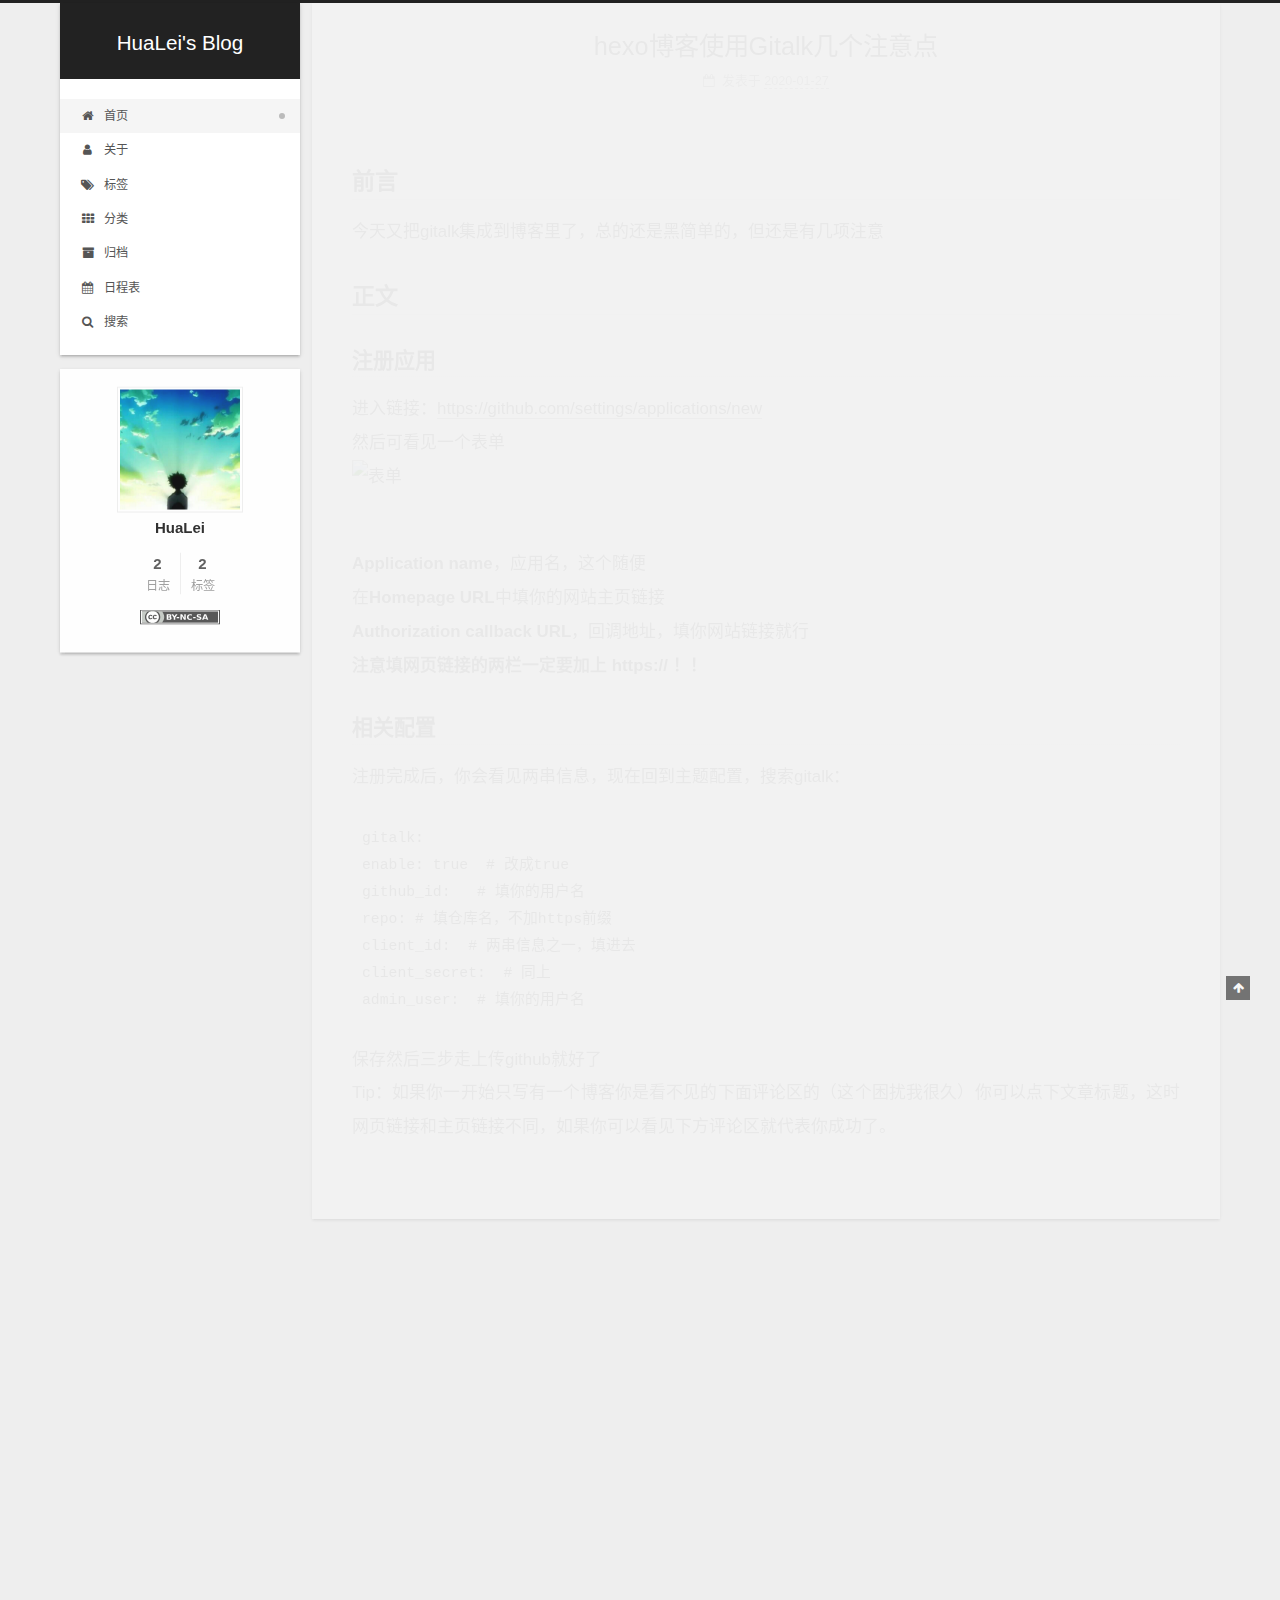
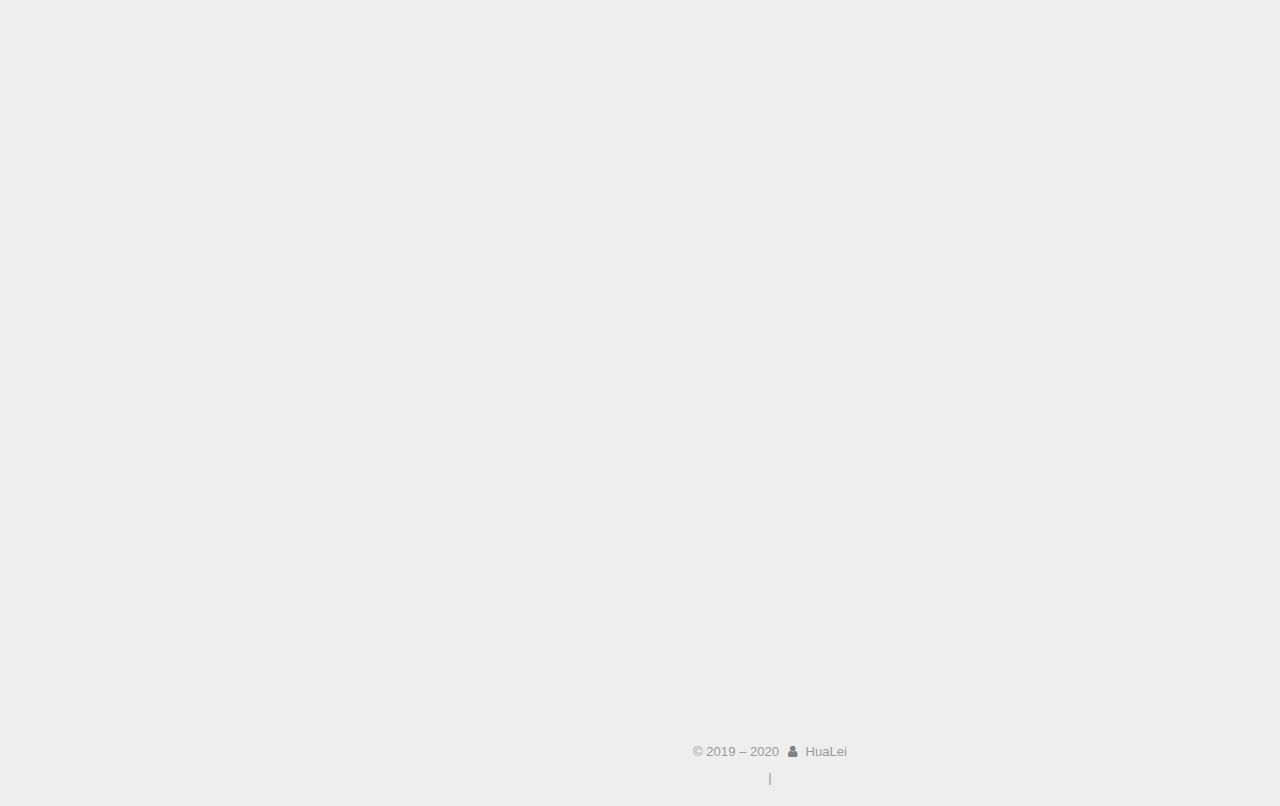
==== index.html @ ddd076cc "Site updated: 2020-01-27 09:53:36" ====
<!DOCTYPE html>
<html lang="zh-CN">
<head>
  <meta charset="UTF-8">
<meta name="viewport" content="width=device-width, initial-scale=1, maximum-scale=2">
<meta name="theme-color" content="#222">
<meta name="generator" content="Hexo 4.2.0">
  <link rel="apple-touch-icon" sizes="180x180" href="/images/apple-touch-icon-next.png">
  <link rel="icon" type="image/png" sizes="32x32" href="/images/head32.jpg">
  <link rel="icon" type="image/png" sizes="16x16" href="/images/head16.jpg">
  <link rel="mask-icon" href="/images/logo.svg" color="#222">

<link rel="stylesheet" href="/css/main.css">


<link rel="stylesheet" href="/lib/font-awesome/css/font-awesome.min.css">


<script id="hexo-configurations">
  var NexT = window.NexT || {};
  var CONFIG = {
    hostname: new URL('http://yoursite.com').hostname,
    root: '/',
    scheme: 'Gemini',
    version: '7.7.0',
    exturl: false,
    sidebar: {"position":"left","display":"post","padding":18,"offset":12,"onmobile":false},
    copycode: {"enable":true,"show_result":true,"style":null},
    back2top: {"enable":true,"sidebar":false,"scrollpercent":false},
    bookmark: {"enable":false,"color":"#222","save":"auto"},
    fancybox: false,
    mediumzoom: false,
    lazyload: false,
    pangu: false,
    comments: {"style":"tabs","active":null,"storage":true,"lazyload":false,"nav":null},
    algolia: {
      appID: '',
      apiKey: '',
      indexName: '',
      hits: {"per_page":10},
      labels: {"input_placeholder":"Search for Posts","hits_empty":"We didn't find any results for the search: ${query}","hits_stats":"${hits} results found in ${time} ms"}
    },
    localsearch: {"enable":true,"trigger":"auto","top_n_per_article":1,"unescape":false,"preload":false},
    path: '',
    motion: {"enable":true,"async":false,"transition":{"post_block":"fadeIn","post_header":"slideDownIn","post_body":"slideDownIn","coll_header":"slideLeftIn","sidebar":"slideUpIn"}}
  };
</script>

  <meta property="og:type" content="website">
<meta property="og:title" content="HuaLei&#39;s Blog">
<meta property="og:url" content="http://yoursite.com/index.html">
<meta property="og:site_name" content="HuaLei&#39;s Blog">
<meta property="og:locale" content="zh_CN">
<meta property="article:author" content="HuaLei">
<meta name="twitter:card" content="summary">

<link rel="canonical" href="http://yoursite.com/">


<script id="page-configurations">
  // https://hexo.io/docs/variables.html
  CONFIG.page = {
    sidebar: "",
    isHome: true,
    isPost: false
  };
</script>

  <title>HuaLei's Blog</title>
  






  <noscript>
  <style>
  .use-motion .brand,
  .use-motion .menu-item,
  .sidebar-inner,
  .use-motion .post-block,
  .use-motion .pagination,
  .use-motion .comments,
  .use-motion .post-header,
  .use-motion .post-body,
  .use-motion .collection-header { opacity: initial; }

  .use-motion .site-title,
  .use-motion .site-subtitle {
    opacity: initial;
    top: initial;
  }

  .use-motion .logo-line-before i { left: initial; }
  .use-motion .logo-line-after i { right: initial; }
  </style>
</noscript>

</head>

<body itemscope itemtype="http://schema.org/WebPage">
  <div class="container use-motion">
    <div class="headband"></div>

    <header class="header" itemscope itemtype="http://schema.org/WPHeader">
      <div class="header-inner"><div class="site-brand-container">
  <div class="site-meta">

    <div>
      <a href="/" class="brand" rel="start">
        <span class="logo-line-before"><i></i></span>
        <span class="site-title">HuaLei's Blog</span>
        <span class="logo-line-after"><i></i></span>
      </a>
    </div>
  </div>

  <div class="site-nav-toggle">
    <div class="toggle" aria-label="切换导航栏">
      <span class="toggle-line toggle-line-first"></span>
      <span class="toggle-line toggle-line-middle"></span>
      <span class="toggle-line toggle-line-last"></span>
    </div>
  </div>
</div>


<nav class="site-nav">
  
  <ul id="menu" class="menu">
        <li class="menu-item menu-item-home">

    <a href="/" rel="section"><i class="fa fa-fw fa-home"></i>首页</a>

  </li>
        <li class="menu-item menu-item-about">

    <a href="/about/" rel="section"><i class="fa fa-fw fa-user"></i>关于</a>

  </li>
        <li class="menu-item menu-item-tags">

    <a href="/tags/" rel="section"><i class="fa fa-fw fa-tags"></i>标签</a>

  </li>
        <li class="menu-item menu-item-categories">

    <a href="/categories/" rel="section"><i class="fa fa-fw fa-th"></i>分类</a>

  </li>
        <li class="menu-item menu-item-archives">

    <a href="/archives/" rel="section"><i class="fa fa-fw fa-archive"></i>归档</a>

  </li>
        <li class="menu-item menu-item-schedule">

    <a href="/schedule/" rel="section"><i class="fa fa-fw fa-calendar"></i>日程表</a>

  </li>
      <li class="menu-item menu-item-search">
        <a role="button" class="popup-trigger"><i class="fa fa-search fa-fw"></i>搜索
        </a>
      </li>
  </ul>

</nav>
  <div class="site-search">
    <div class="popup search-popup">
    <div class="search-header">
  <span class="search-icon">
    <i class="fa fa-search"></i>
  </span>
  <div class="search-input-container">
    <input autocomplete="off" autocorrect="off" autocapitalize="none"
           placeholder="搜索..." spellcheck="false"
           type="text" id="search-input">
  </div>
  <span class="popup-btn-close">
    <i class="fa fa-times-circle"></i>
  </span>
</div>
<div id="search-result"></div>

</div>
<div class="search-pop-overlay"></div>

  </div>
</div>
    </header>

    
  <div class="back-to-top">
    <i class="fa fa-arrow-up"></i>
    <span>0%</span>
  </div>
  <div class="reading-progress-bar"></div>


    <main class="main">
      <div class="main-inner">
        <div class="content-wrap">
          

          <div class="content">
            

  <div class="posts-expand">
        
  
  
  <article itemscope itemtype="http://schema.org/Article" class="post-block home" lang="zh-CN">
    <link itemprop="mainEntityOfPage" href="http://yoursite.com/2020/01/27/hexo%E5%8D%9A%E5%AE%A2%E4%BD%BF%E7%94%A8Gitalk%E5%87%A0%E4%B8%AA%E6%B3%A8%E6%84%8F%E7%82%B9/">

    <span hidden itemprop="author" itemscope itemtype="http://schema.org/Person">
      <meta itemprop="image" content="/images/head.jpg">
      <meta itemprop="name" content="HuaLei">
      <meta itemprop="description" content="">
    </span>

    <span hidden itemprop="publisher" itemscope itemtype="http://schema.org/Organization">
      <meta itemprop="name" content="HuaLei's Blog">
    </span>
      <header class="post-header">
        <h1 class="post-title" itemprop="name headline">
          
            <a href="/2020/01/27/hexo%E5%8D%9A%E5%AE%A2%E4%BD%BF%E7%94%A8Gitalk%E5%87%A0%E4%B8%AA%E6%B3%A8%E6%84%8F%E7%82%B9/" class="post-title-link" itemprop="url">hexo博客使用Gitalk几个注意点</a>
        </h1>

        <div class="post-meta">
            <span class="post-meta-item">
              <span class="post-meta-item-icon">
                <i class="fa fa-calendar-o"></i>
              </span>
              <span class="post-meta-item-text">发表于</span>
              

              <time title="创建时间：2020-01-27 09:09:27 / 修改时间：09:52:38" itemprop="dateCreated datePublished" datetime="2020-01-27T09:09:27+08:00">2020-01-27</time>
            </span>

          

        </div>
      </header>

    
    
    
    <div class="post-body" itemprop="articleBody">

      
          <h2 id="前言"><a href="#前言" class="headerlink" title="前言"></a>前言</h2><p>今天又把gitalk集成到博客里了，总的还是黑简单的，但还是有几项注意</p>
<h2 id="正文"><a href="#正文" class="headerlink" title="正文"></a>正文</h2><h3 id="注册应用"><a href="#注册应用" class="headerlink" title="注册应用"></a>注册应用</h3><p>进入链接：<a href="https://github.com/settings/applications/new" target="_blank" rel="noopener">https://github.com/settings/applications/new</a><br>然后可看见一个表单<br><img src="/images/gitalk-start" alt="表单"><br><strong>Application name</strong>，应用名，这个随便<br>在<strong>Homepage URL</strong>中填你的网站主页链接<br><strong>Authorization callback URL</strong>，回调地址，填你网站链接就行<br><strong>注意填网页链接的两栏一定要加上 https:// ！！</strong></p>
<h3 id="相关配置"><a href="#相关配置" class="headerlink" title="相关配置"></a>相关配置</h3><p>注册完成后，你会看见两串信息，现在回到主题配置，搜索gitalk：  </p>
<pre><code>gitalk:
enable: true  # 改成true 
github_id:   # 填你的用户名
repo: # 填仓库名，不加https前缀
client_id:  # 两串信息之一，填进去
client_secret:  # 同上
admin_user:  # 填你的用户名</code></pre><p>保存然后三步走上传github就好了<br>Tip：如果你一开始只写有一个博客你是看不见的下面评论区的（这个困扰我很久）你可以点下文章标题，这时网页链接和主页链接不同，如果你可以看见下方评论区就代表你成功了。</p>

      
    </div>

    
    
    
      <footer class="post-footer">
        <div class="post-eof"></div>
      </footer>
  </article>
  
  
  

        
  
  
  <article itemscope itemtype="http://schema.org/Article" class="post-block home" lang="zh-CN">
    <link itemprop="mainEntityOfPage" href="http://yoursite.com/2020/01/26/%E7%94%A8hexo-Next%E6%A8%A1%E6%9D%BF-GithubPage%E5%BF%AB%E9%80%9F%E5%BB%BA%E7%AB%8B%E4%B8%AA%E4%BA%BA%E5%8D%9A%E5%AE%A2/">

    <span hidden itemprop="author" itemscope itemtype="http://schema.org/Person">
      <meta itemprop="image" content="/images/head.jpg">
      <meta itemprop="name" content="HuaLei">
      <meta itemprop="description" content="">
    </span>

    <span hidden itemprop="publisher" itemscope itemtype="http://schema.org/Organization">
      <meta itemprop="name" content="HuaLei's Blog">
    </span>
      <header class="post-header">
        <h1 class="post-title" itemprop="name headline">
          
            <a href="/2020/01/26/%E7%94%A8hexo-Next%E6%A8%A1%E6%9D%BF-GithubPage%E5%BF%AB%E9%80%9F%E5%BB%BA%E7%AB%8B%E4%B8%AA%E4%BA%BA%E5%8D%9A%E5%AE%A2/" class="post-title-link" itemprop="url">用hexo+Next模板+GithubPage快速建立个人博客</a>
        </h1>

        <div class="post-meta">
            <span class="post-meta-item">
              <span class="post-meta-item-icon">
                <i class="fa fa-calendar-o"></i>
              </span>
              <span class="post-meta-item-text">发表于</span>
              

              <time title="创建时间：2020-01-26 14:57:46 / 修改时间：16:55:18" itemprop="dateCreated datePublished" datetime="2020-01-26T14:57:46+08:00">2020-01-26</time>
            </span>

          

        </div>
      </header>

    
    
    
    <div class="post-body" itemprop="articleBody">

      
          <h2 id="前言"><a href="#前言" class="headerlink" title="前言"></a>前言</h2><p>本文章主要介绍hexo博客的搭建，Next模板添加与相关设置<br>今天又重新捣鼓了一遍hexo博客，升级后发现还是有很多不同，这之间也踩了挺多坑，这边就一并说一下<br>本文所有命令可以在<strong>Windows Terminal</strong>中操作，这是微软新的命令行终端，比cmd强大，美观不少，官方商店就可以下载。<br>所有相关配置在<strong>VS Code</strong>上更改</p>
<h2 id="正文"><a href="#正文" class="headerlink" title="正文"></a>正文</h2><h3 id="hexo博客初搭建"><a href="#hexo博客初搭建" class="headerlink" title="hexo博客初搭建"></a>hexo博客初搭建</h3><h4 id="NodeJs安装"><a href="#NodeJs安装" class="headerlink" title="NodeJs安装"></a>NodeJs安装</h4><p>hexo中许多拓展都要用npm，后文要用<br>下载完之后添加到环境变量</p>
<h4 id="正式安装"><a href="#正式安装" class="headerlink" title="正式安装"></a>正式安装</h4><p>首先，创建一个文件夹，本文中为<strong>Blog</strong>，然后cd进去<br>执行下面命令安装hexo<br><code>npm install hexo-cli -g</code><br>安装完毕后执行命令<br><code>hexo init Blog</code><br><code>npm install</code><br>这时你会在文件夹中看到新增许多文件，这样就安装完成了，然后执行<br><code>hexo s</code><br>这时在命令行中会给出一段链接，进入网址即可查看网站效果，现在你已完成大部分准备工作了<br>下面安装Next<br><code>clone https://github.com/theme-next/hexo-theme-next.git</code></p>
<h3 id="主题切换至Next"><a href="#主题切换至Next" class="headerlink" title="主题切换至Next"></a>主题切换至Next</h3><p>用VS Code打开Blog文件，在<strong>根目录</strong>下打开_config.yml文件，在底端可找到<em>theme</em>键，配置如下<br><code>theme: next</code><br>然后进入<br>~/Blog/theme/next/_config.yml<br>Next有4个分支主题，VS Code中按<em>Ctrl+F</em>搜索scheme，可发现有4个主题，这里可选择自己喜欢的<br>这里可一一预览进行选择</p>
<h3 id="主题配置"><a href="#主题配置" class="headerlink" title="主题配置"></a>主题配置</h3><ul>
<li>网页总设置<br>进入网站配置，在开头分别填网站标题，作者，语言(zh-CN)</li>
<li>头像<br>将头像图片放在<br>~/Blog/theme/next/source/images（此为<strong>图片路径</strong>）<br>然后在主题配置中更改avatar，并将图片路径填上  </li>
<li>网站标签页图片<br>在主题配置中找到favicon配置前两个就行（samll和medium）<br>这些是比较基础的配置，后续我会单独写一篇文章说说几个常用配置  </li>
</ul>
<h3 id="网站关联Github"><a href="#网站关联Github" class="headerlink" title="网站关联Github"></a>网站关联Github</h3><p>网站关联github后可不用服务器，仅需域名即可（需花钱注册）<br>首先在github上建个库，名字一定要遵循<br><strong>你的Github用户名 + .github.io</strong><br>进入库设置，里面找到custom domain改为你的域名<br>域名解析到你的你的库名（上面）<br>然后回到网站配置，末尾改为：  </p>
<figure class="highlight plain"><table><tr><td class="gutter"><pre><span class="line">1</span><br><span class="line">2</span><br><span class="line">3</span><br><span class="line">4</span><br></pre></td><td class="code"><pre><span class="line">deploy:</span><br><span class="line">  type: &#39;git&#39;</span><br><span class="line">  repository: git@github.com:username&#x2F;username.github.io.git &#x2F;&#x2F;username是github用户名</span><br><span class="line">  branch: master</span><br></pre></td></tr></table></figure>
<p>进入~/Blog/source,创建<em>CNAME</em>文件，无后缀，里面填域名<br>回到Blog文件夹下，分别执行：</p>
<figure class="highlight plain"><table><tr><td class="gutter"><pre><span class="line">1</span><br><span class="line">2</span><br><span class="line">3</span><br></pre></td><td class="code"><pre><span class="line">hexo clean &#x2F;&#x2F;清理缓存</span><br><span class="line">hexo g &#x2F;&#x2F;生成静态页面</span><br><span class="line">hexo d &#x2F;&#x2F;网站push到github上</span><br></pre></td></tr></table></figure>
<p>然后就大功告成了</p>
<h2 id="最后"><a href="#最后" class="headerlink" title="最后"></a>最后</h2><p>这是我第一次用md写博客，排版可能有问题<br>文中还有一些没说到，下个文章我会说完<br>文中不足或错误之处，多请各大佬指正</p>

      
    </div>

    
    
    
      <footer class="post-footer">
        <div class="post-eof"></div>
      </footer>
  </article>
  
  
  

  </div>

  



          </div>
          

<script>
  window.addEventListener('tabs:register', () => {
    let activeClass = CONFIG.comments.activeClass;
    if (CONFIG.comments.storage) {
      activeClass = localStorage.getItem('comments_active') || activeClass;
    }
    if (activeClass) {
      let activeTab = document.querySelector(`a[href="#comment-${activeClass}"]`);
      if (activeTab) {
        activeTab.click();
      }
    }
  });
  if (CONFIG.comments.storage) {
    window.addEventListener('tabs:click', event => {
      if (!event.target.matches('.tabs-comment .tab-content .tab-pane')) return;
      let commentClass = event.target.classList[1];
      localStorage.setItem('comments_active', commentClass);
    });
  }
</script>

        </div>
          
  
  <div class="toggle sidebar-toggle">
    <span class="toggle-line toggle-line-first"></span>
    <span class="toggle-line toggle-line-middle"></span>
    <span class="toggle-line toggle-line-last"></span>
  </div>

  <aside class="sidebar">
    <div class="sidebar-inner">

      <ul class="sidebar-nav motion-element">
        <li class="sidebar-nav-toc">
          文章目录
        </li>
        <li class="sidebar-nav-overview">
          站点概览
        </li>
      </ul>

      <!--noindex-->
      <div class="post-toc-wrap sidebar-panel">
      </div>
      <!--/noindex-->

      <div class="site-overview-wrap sidebar-panel">
        <div class="site-author motion-element" itemprop="author" itemscope itemtype="http://schema.org/Person">
    <img class="site-author-image" itemprop="image" alt="HuaLei"
      src="/images/head.jpg">
  <p class="site-author-name" itemprop="name">HuaLei</p>
  <div class="site-description" itemprop="description"></div>
</div>
<div class="site-state-wrap motion-element">
  <nav class="site-state">
      <div class="site-state-item site-state-posts">
          <a href="/archives/">
        
          <span class="site-state-item-count">2</span>
          <span class="site-state-item-name">日志</span>
        </a>
      </div>
      <div class="site-state-item site-state-tags">
        <span class="site-state-item-count">2</span>
        <span class="site-state-item-name">标签</span>
      </div>
  </nav>
</div>
  <div class="cc-license motion-element" itemprop="license">
    <a href="https://creativecommons.org/licenses/by-nc-sa/4.0/" class="cc-opacity" rel="noopener" target="_blank"><img src="/images/cc-by-nc-sa.svg" alt="Creative Commons"></a>
  </div>



      </div>

    </div>
  </aside>
  <div id="sidebar-dimmer"></div>


      </div>
    </main>

    <footer class="footer">
      <div class="footer-inner">
        

<div class="copyright">
  
  &copy; 2019 – 
  <span itemprop="copyrightYear">2020</span>
  <span class="with-love">
    <i class="fa fa-user"></i>
  </span>
  <span class="author" itemprop="copyrightHolder">HuaLei</span>
</div>

        
<div class="busuanzi-count">
  <script async src="https://busuanzi.ibruce.info/busuanzi/2.3/busuanzi.pure.mini.js"></script>
    <span class="post-meta-item" id="busuanzi_container_site_uv" style="display: none;">
      <span class="post-meta-item-icon">
        <i class="fa fa-user"></i>
      </span>
      <span class="site-uv" title="总访客量">
        <span id="busuanzi_value_site_uv"></span>
      </span>
    </span>
    <span class="post-meta-divider">|</span>
    <span class="post-meta-item" id="busuanzi_container_site_pv" style="display: none;">
      <span class="post-meta-item-icon">
        <i class="fa fa-eye"></i>
      </span>
      <span class="site-pv" title="总访问量">
        <span id="busuanzi_value_site_pv"></span>
      </span>
    </span>
</div>








      </div>
    </footer>
  </div>

  
  <script src="/lib/anime.min.js"></script>
  <script src="/lib/velocity/velocity.min.js"></script>
  <script src="/lib/velocity/velocity.ui.min.js"></script>

<script src="/js/utils.js"></script>

<script src="/js/motion.js"></script>


<script src="/js/schemes/pisces.js"></script>


<script src="/js/next-boot.js"></script>




  




  
<script src="/js/local-search.js"></script>













  

  


</body>
</html>
---- css/main.css ----
html {
  line-height: 1.15; /* 1 */
  -webkit-text-size-adjust: 100%; /* 2 */
}
body {
  margin: 0;
}
main {
  display: block;
}
h1 {
  font-size: 2em;
  margin: 0.67em 0;
}
hr {
  box-sizing: content-box; /* 1 */
  height: 0; /* 1 */
  overflow: visible; /* 2 */
}
pre {
  font-family: monospace, monospace; /* 1 */
  font-size: 1em; /* 2 */
}
a {
  background: transparent;
}
abbr[title] {
  border-bottom: none; /* 1 */
  text-decoration: underline; /* 2 */
  text-decoration: underline dotted; /* 2 */
}
b,
strong {
  font-weight: bolder;
}
code,
kbd,
samp {
  font-family: monospace, monospace; /* 1 */
  font-size: 1em; /* 2 */
}
small {
  font-size: 80%;
}
sub,
sup {
  font-size: 75%;
  line-height: 0;
  position: relative;
  vertical-align: baseline;
}
sub {
  bottom: -0.25em;
}
sup {
  top: -0.5em;
}
img {
  border-style: none;
}
button,
input,
optgroup,
select,
textarea {
  font-family: inherit; /* 1 */
  font-size: 100%; /* 1 */
  line-height: 1.15; /* 1 */
  margin: 0; /* 2 */
}
button,
input {
/* 1 */
  overflow: visible;
}
button,
select {
/* 1 */
  text-transform: none;
}
button,
[type='button'],
[type='reset'],
[type='submit'] {
  -webkit-appearance: button;
}
button::-moz-focus-inner,
[type='button']::-moz-focus-inner,
[type='reset']::-moz-focus-inner,
[type='submit']::-moz-focus-inner {
  border-style: none;
  padding: 0;
}
button:-moz-focusring,
[type='button']:-moz-focusring,
[type='reset']:-moz-focusring,
[type='submit']:-moz-focusring {
  outline: 1px dotted ButtonText;
}
fieldset {
  padding: 0.35em 0.75em 0.625em;
}
legend {
  box-sizing: border-box; /* 1 */
  color: inherit; /* 2 */
  display: table; /* 1 */
  max-width: 100%; /* 1 */
  padding: 0; /* 3 */
  white-space: normal; /* 1 */
}
progress {
  vertical-align: baseline;
}
textarea {
  overflow: auto;
}
[type='checkbox'],
[type='radio'] {
  box-sizing: border-box; /* 1 */
  padding: 0; /* 2 */
}
[type='number']::-webkit-inner-spin-button,
[type='number']::-webkit-outer-spin-button {
  height: auto;
}
[type='search'] {
  outline-offset: -2px; /* 2 */
  -webkit-appearance: textfield; /* 1 */
}
[type='search']::-webkit-search-decoration {
  -webkit-appearance: none;
}
::-webkit-file-upload-button {
  font: inherit; /* 2 */
  -webkit-appearance: button; /* 1 */
}
details {
  display: block;
}
summary {
  display: list-item;
}
template {
  display: none;
}
[hidden] {
  display: none;
}
::selection {
  background: #262a30;
  color: #fff;
}
html,
body {
  height: 100%;
}
body {
  background: #eee;
  color: #555;
  font-family: 'Lato', "PingFang SC", "Microsoft YaHei", sans-serif;
  font-size: 15px;
  line-height: 2;
}
@media (max-width: 991px) {
  body {
    padding-left: 0 !important;
    padding-right: 0 !important;
  }
}
h1,
h2,
h3,
h4,
h5,
h6 {
  font-family: 'Lato', "PingFang SC", "Microsoft YaHei", sans-serif;
  font-weight: bold;
  line-height: 1.5;
  margin: 20px 0 15px;
}
h1 {
  font-size: 1.5em;
}
h2 {
  font-size: 1.375em;
}
h3 {
  font-size: 1.25em;
}
h4 {
  font-size: 1.125em;
}
h5 {
  font-size: 1em;
}
h6 {
  font-size: 0.875em;
}
p {
  margin: 0 0 20px 0;
}
a,
span.exturl {
  border-bottom: 1px solid #999;
  color: #555;
  outline: 0;
  text-decoration: none;
  overflow-wrap: break-word;
  word-wrap: break-word;
  cursor: pointer;
}
a:hover,
span.exturl:hover {
  border-bottom-color: #222;
  color: #222;
}
iframe,
img,
video {
  display: block;
  margin-left: auto;
  margin-right: auto;
  max-width: 100%;
}
hr {
  background-color: #ddd;
  background-image: repeating-linear-gradient(-45deg, #fff, #fff 4px, transparent 4px, transparent 8px);
  border: 0;
  height: 3px;
  margin: 40px 0;
}
blockquote {
  border-left: 4px solid #ddd;
  color: #666;
  margin: 0;
  padding: 0 15px;
}
blockquote cite::before {
  content: '-';
  padding: 0 5px;
}
dt {
  font-weight: 700;
}
dd {
  margin: 0;
  padding: 0;
}
kbd {
  background-color: #f5f5f5;
  background-image: linear-gradient(#eee, #fff, #eee);
  border: 1px solid #ccc;
  border-radius: 0.2em;
  box-shadow: 0.1em 0.1em 0.2em rgba(0,0,0,0.1);
  font-family: inherit;
  padding: 0.1em 0.3em;
  white-space: nowrap;
}
.table-container {
  overflow: auto;
}
table {
  border-collapse: collapse;
  border-spacing: 0;
  font-size: 0.875em;
  margin: 0 0 20px 0;
  width: 100%;
}
tbody tr:nth-of-type(odd) {
  background: #f9f9f9;
}
tbody tr:hover {
  background: #f5f5f5;
}
caption,
th,
td {
  font-weight: normal;
  padding: 8px;
  text-align: left;
  vertical-align: middle;
}
th,
td {
  border: 1px solid #ddd;
  border-bottom: 3px solid #ddd;
}
th {
  font-weight: 700;
  padding-bottom: 10px;
}
td {
  border-bottom-width: 1px;
}
.btn {
  background: #fff;
  border: 2px solid #555;
  border-radius: 2px;
  color: #555;
  display: inline-block;
  font-size: 0.875em;
  line-height: 2;
  padding: 0 20px;
  text-decoration: none;
  transition-property: background-color;
  transition-delay: 0s;
  transition-duration: 0.2s;
  transition-timing-function: ease-in-out;
}
.btn:hover {
  background: #222;
  border-color: #222;
  color: #fff;
}
.btn + .btn {
  margin: 0 0 8px 8px;
}
.btn .fa-fw {
  text-align: left;
  width: 1.285714285714286em;
}
.toggle {
  line-height: 0;
}
.toggle .toggle-line {
  background: #fff;
  display: inline-block;
  height: 2px;
  left: 0;
  position: relative;
  top: 0;
  transition: all 0.4s;
  vertical-align: top;
  width: 100%;
}
.toggle .toggle-line:not(:first-child) {
  margin-top: 3px;
}
.toggle.toggle-arrow .toggle-line-first {
  left: 50%;
  top: 2px;
  transform: rotate(45deg);
  width: 50%;
}
.toggle.toggle-arrow .toggle-line-middle {
  left: 2px;
  width: 90%;
}
.toggle.toggle-arrow .toggle-line-last {
  left: 50%;
  top: -2px;
  transform: rotate(-45deg);
  width: 50%;
}
.toggle.toggle-close .toggle-line-first {
  transform: rotate(-45deg);
  top: 5px;
}
.toggle.toggle-close .toggle-line-middle {
  opacity: 0;
}
.toggle.toggle-close .toggle-line-last {
  transform: rotate(45deg);
  top: -5px;
}
.highlight-container {
  position: relative;
}
.highlight-container:hover .copy-btn,
.highlight-container .copy-btn:focus {
  opacity: 1;
}
.copy-btn {
  color: #333;
  cursor: pointer;
  display: inline-block;
  font-weight: 700;
  line-height: 1.6;
  opacity: 0;
  outline: 0;
  padding: 2px 6px;
  position: absolute;
  transition: opacity 0.3s ease-in-out;
  vertical-align: middle;
  white-space: nowrap;
  -moz-user-select: none;
  -ms-user-select: none;
  -webkit-user-select: none;
  user-select: none;
  background-color: #eee;
  background-image: linear-gradient(#fcfcfc, #eee);
  border: 1px solid #d5d5d5;
  border-radius: 3px;
  font-size: 0.8125em;
  right: 4px;
  top: 8px;
}
.highlight,
pre {
  background: #f7f7f7;
  color: #4d4d4c;
  line-height: 1.6;
  margin: 0 auto 20px;
}
pre,
code {
  font-family: consolas, Menlo, monospace, "PingFang SC", "Microsoft YaHei";
}
code {
  background: #eee;
  border-radius: 3px;
  color: #555;
  padding: 2px 4px;
  overflow-wrap: break-word;
  word-wrap: break-word;
}
.highlight *::selection {
  background: #d6d6d6;
}
.highlight pre {
  border: 0;
  margin: 0;
  padding: 10px 0;
}
.highlight table {
  border: 0;
  margin: 0;
  width: auto;
}
.highlight td {
  border: 0;
  padding: 0;
}
.highlight figcaption {
  background: #eee;
  color: #4d4d4c;
  font-size: 0.875em;
  line-height: 1.2;
  padding: 0.5em;
}
.highlight figcaption::before,
.highlight figcaption::after {
  content: ' ';
  display: table;
}
.highlight figcaption::after {
  clear: both;
}
.highlight figcaption a {
  color: #4d4d4c;
  float: right;
}
.highlight figcaption a:hover {
  border-bottom-color: #4d4d4c;
}
.highlight .gutter {
  -moz-user-select: none;
  -ms-user-select: none;
  -webkit-user-select: none;
  user-select: none;
}
.highlight .gutter pre {
  background: #eff2f3;
  color: #869194;
  padding-left: 10px;
  padding-right: 10px;
  text-align: right;
}
.highlight .code pre {
  background: #f7f7f7;
  padding-left: 10px;
  width: 100%;
}
.gist table {
  width: auto;
}
.gist table td {
  border: 0;
}
pre {
  overflow: auto;
  padding: 10px;
}
pre code {
  background: none;
  color: #4d4d4c;
  font-size: 0.875em;
  padding: 0;
  text-shadow: none;
}
pre .deletion {
  background: #fdd;
}
pre .addition {
  background: #dfd;
}
pre .meta {
  color: #eab700;
  -moz-user-select: none;
  -ms-user-select: none;
  -webkit-user-select: none;
  user-select: none;
}
pre .comment {
  color: #8e908c;
}
pre .variable,
pre .attribute,
pre .tag,
pre .name,
pre .regexp,
pre .ruby .constant,
pre .xml .tag .title,
pre .xml .pi,
pre .xml .doctype,
pre .html .doctype,
pre .css .id,
pre .css .class,
pre .css .pseudo {
  color: #c82829;
}
pre .number,
pre .preprocessor,
pre .built_in,
pre .builtin-name,
pre .literal,
pre .params,
pre .constant,
pre .command {
  color: #f5871f;
}
pre .ruby .class .title,
pre .css .rules .attribute,
pre .string,
pre .symbol,
pre .value,
pre .inheritance,
pre .header,
pre .ruby .symbol,
pre .xml .cdata,
pre .special,
pre .formula {
  color: #718c00;
}
pre .title,
pre .css .hexcolor {
  color: #3e999f;
}
pre .function,
pre .python .decorator,
pre .python .title,
pre .ruby .function .title,
pre .ruby .title .keyword,
pre .perl .sub,
pre .javascript .title,
pre .coffeescript .title {
  color: #4271ae;
}
pre .keyword,
pre .javascript .function {
  color: #8959a8;
}
.blockquote-center {
  border-left: none;
  margin: 40px 0;
  padding: 0;
  position: relative;
  text-align: center;
}
.blockquote-center::before,
.blockquote-center::after {
  background-repeat: no-repeat;
  background-size: 22px 22px;
  content: ' ';
  display: block;
  height: 24px;
  opacity: 0.2;
  position: absolute;
  width: 100%;
}
.blockquote-center::before {
  background-image: url("../images/quote-l.svg");
  background-position: 0 -6px;
  border-top: 1px solid #ccc;
  top: -20px;
}
.blockquote-center::after {
  background-image: url("../images/quote-r.svg");
  background-position: 100% 8px;
  border-bottom: 1px solid #ccc;
  bottom: -20px;
}
.blockquote-center p,
.blockquote-center div {
  text-align: center;
}
.post-body .group-picture img {
  margin: 0 auto;
  padding: 0 3px;
}
.group-picture-row {
  margin-bottom: 6px;
  overflow: hidden;
}
.group-picture-column {
  float: left;
  margin-bottom: 10px;
}
.post-body .label {
  display: inline;
  padding: 0 2px;
}
.post-body .label.default {
  background: #f0f0f0;
}
.post-body .label.primary {
  background: #efe6f7;
}
.post-body .label.info {
  background: #e5f2f8;
}
.post-body .label.success {
  background: #e7f4e9;
}
.post-body .label.warning {
  background: #fcf6e1;
}
.post-body .label.danger {
  background: #fae8eb;
}
.post-body .tabs {
  margin-bottom: 20px;
}
.post-body .tabs,
.tabs-comment {
  display: block;
  padding-top: 10px;
  position: relative;
}
.post-body .tabs ul.nav-tabs,
.tabs-comment ul.nav-tabs {
  display: flex;
  flex-wrap: wrap;
  margin: 0;
  margin-bottom: -1px;
  padding: 0;
}
@media (max-width: 413px) {
  .post-body .tabs ul.nav-tabs,
  .tabs-comment ul.nav-tabs {
    display: block;
    margin-bottom: 5px;
  }
}
.post-body .tabs ul.nav-tabs li.tab,
.tabs-comment ul.nav-tabs li.tab {
  background: #fff;
  border-bottom: 1px solid #ddd;
  border-left: 1px solid transparent;
  border-right: 1px solid transparent;
  border-top: 3px solid transparent;
  flex-grow: 1;
  list-style-type: none;
  border-radius: 0 0 0 0;
}
@media (max-width: 413px) {
  .post-body .tabs ul.nav-tabs li.tab,
  .tabs-comment ul.nav-tabs li.tab {
    border-bottom: 1px solid transparent;
    border-left: 3px solid transparent;
    border-right: 1px solid transparent;
    border-top: 1px solid transparent;
  }
}
@media (max-width: 413px) {
  .post-body .tabs ul.nav-tabs li.tab,
  .tabs-comment ul.nav-tabs li.tab {
    border-radius: 0;
  }
}
.post-body .tabs ul.nav-tabs li.tab a,
.tabs-comment ul.nav-tabs li.tab a {
  border-bottom: initial;
  display: block;
  line-height: 1.8;
  outline: 0;
  padding: 0.25em 0.75em;
  text-align: center;
  transition-delay: 0s;
  transition-duration: 0.2s;
  transition-timing-function: ease-out;
}
.post-body .tabs ul.nav-tabs li.tab a i,
.tabs-comment ul.nav-tabs li.tab a i {
  width: 1.285714285714286em;
}
.post-body .tabs ul.nav-tabs li.tab.active,
.tabs-comment ul.nav-tabs li.tab.active {
  border-bottom: 1px solid transparent;
  border-left: 1px solid #ddd;
  border-right: 1px solid #ddd;
  border-top: 3px solid #fc6423;
}
@media (max-width: 413px) {
  .post-body .tabs ul.nav-tabs li.tab.active,
  .tabs-comment ul.nav-tabs li.tab.active {
    border-bottom: 1px solid #ddd;
    border-left: 3px solid #fc6423;
    border-right: 1px solid #ddd;
    border-top: 1px solid #ddd;
  }
}
.post-body .tabs ul.nav-tabs li.tab.active a,
.tabs-comment ul.nav-tabs li.tab.active a {
  color: #555;
  cursor: default;
}
.post-body .tabs .tab-content .tab-pane,
.tabs-comment .tab-content .tab-pane {
  border: 1px solid #ddd;
  padding: 20px 20px 0 20px;
  border-radius: 0;
}
.post-body .tabs .tab-content .tab-pane:not(.active),
.tabs-comment .tab-content .tab-pane:not(.active) {
  display: none;
}
.post-body .tabs .tab-content .tab-pane.active,
.tabs-comment .tab-content .tab-pane.active {
  display: block;
}
.post-body .tabs .tab-content .tab-pane.active:nth-of-type(1),
.tabs-comment .tab-content .tab-pane.active:nth-of-type(1) {
  border-radius: 0 0 0 0;
}
@media (max-width: 413px) {
  .post-body .tabs .tab-content .tab-pane.active:nth-of-type(1),
  .tabs-comment .tab-content .tab-pane.active:nth-of-type(1) {
    border-radius: 0;
  }
}
.post-body .note {
  border-radius: 3px;
  margin-bottom: 20px;
  padding: 15px;
  position: relative;
  border: 1px solid #eee;
  border-left-width: 5px;
}
.post-body .note h2,
.post-body .note h3,
.post-body .note h4,
.post-body .note h5,
.post-body .note h6 {
  margin-top: 0;
  border-bottom: initial;
  margin-bottom: 0;
  padding-top: 0;
}
.post-body .note p:first-child,
.post-body .note ul:first-child,
.post-body .note ol:first-child,
.post-body .note table:first-child,
.post-body .note pre:first-child,
.post-body .note blockquote:first-child,
.post-body .note img:first-child {
  margin-top: 0;
}
.post-body .note p:last-child,
.post-body .note ul:last-child,
.post-body .note ol:last-child,
.post-body .note table:last-child,
.post-body .note pre:last-child,
.post-body .note blockquote:last-child,
.post-body .note img:last-child {
  margin-bottom: 0;
}
.post-body .note.default {
  border-left-color: #777;
}
.post-body .note.default h2,
.post-body .note.default h3,
.post-body .note.default h4,
.post-body .note.default h5,
.post-body .note.default h6 {
  color: #777;
}
.post-body .note.primary {
  border-left-color: #6f42c1;
}
.post-body .note.primary h2,
.post-body .note.primary h3,
.post-body .note.primary h4,
.post-body .note.primary h5,
.post-body .note.primary h6 {
  color: #6f42c1;
}
.post-body .note.info {
  border-left-color: #428bca;
}
.post-body .note.info h2,
.post-body .note.info h3,
.post-body .note.info h4,
.post-body .note.info h5,
.post-body .note.info h6 {
  color: #428bca;
}
.post-body .note.success {
  border-left-color: #5cb85c;
}
.post-body .note.success h2,
.post-body .note.success h3,
.post-body .note.success h4,
.post-body .note.success h5,
.post-body .note.success h6 {
  color: #5cb85c;
}
.post-body .note.warning {
  border-left-color: #f0ad4e;
}
.post-body .note.warning h2,
.post-body .note.warning h3,
.post-body .note.warning h4,
.post-body .note.warning h5,
.post-body .note.warning h6 {
  color: #f0ad4e;
}
.post-body .note.danger {
  border-left-color: #d9534f;
}
.post-body .note.danger h2,
.post-body .note.danger h3,
.post-body .note.danger h4,
.post-body .note.danger h5,
.post-body .note.danger h6 {
  color: #d9534f;
}
.pagination .prev,
.pagination .next,
.pagination .page-number,
.pagination .space {
  display: inline-block;
  margin: 0 10px;
  padding: 0 11px;
  position: relative;
  top: -1px;
}
@media (max-width: 767px) {
  .pagination .prev,
  .pagination .next,
  .pagination .page-number,
  .pagination .space {
    margin: 0 5px;
  }
}
.pagination {
  border-top: 1px solid #eee;
  margin: 120px 0 0;
  text-align: center;
}
.pagination .prev,
.pagination .next,
.pagination .page-number {
  border-bottom: 0;
  border-top: 1px solid #eee;
  transition-property: border-color;
  transition-delay: 0s;
  transition-duration: 0.2s;
  transition-timing-function: ease-in-out;
}
.pagination .prev:hover,
.pagination .next:hover,
.pagination .page-number:hover {
  border-top-color: #222;
}
.pagination .space {
  margin: 0;
  padding: 0;
}
.pagination .prev {
  margin-left: 0;
}
.pagination .next {
  margin-right: 0;
}
.pagination .page-number.current {
  background: #ccc;
  border-top-color: #ccc;
  color: #fff;
}
@media (max-width: 767px) {
  .pagination {
    border-top: none;
  }
  .pagination .prev,
  .pagination .next,
  .pagination .page-number {
    border-bottom: 1px solid #eee;
    border-top: 0;
    margin-bottom: 10px;
    padding: 0 10px;
  }
  .pagination .prev:hover,
  .pagination .next:hover,
  .pagination .page-number:hover {
    border-bottom-color: #222;
  }
}
.comments {
  margin: 60px 20px 0;
  overflow: hidden;
}
.comment-button-group {
  display: flex;
  flex-wrap: wrap-reverse;
  justify-content: center;
  margin: 1em 0;
}
.comment-button-group .comment-button {
  margin: 0.1em 0.2em;
}
.comment-button-group .comment-button.active {
  background: #222;
  border-color: #222;
  color: #fff;
}
.comment-position {
  display: none;
}
.comment-position.active {
  display: block;
}
.tabs-comment {
  background: #fff;
  margin-top: 4em;
  padding-top: 0;
}
.tabs-comment .comments {
  border: 0;
  box-shadow: none;
  margin-top: 0;
  padding-top: 0;
}
.container {
  min-height: 100%;
  position: relative;
}
.main-inner {
  margin: 0 auto;
  width: calc(100% - 20px);
}
@media (min-width: 1200px) {
  .main-inner {
    width: 1160px;
  }
}
@media (min-width: 1600px) {
  .main-inner {
    width: 73%;
  }
}
.header {
  background: transparent;
}
.header-inner {
  margin: 0 auto;
  position: relative;
  width: calc(100% - 20px);
}
@media (min-width: 1200px) {
  .header-inner {
    width: 1160px;
  }
}
@media (min-width: 1600px) {
  .header-inner {
    width: 73%;
  }
}
.headband {
  background: #222;
  height: 3px;
}
.site-meta {
  margin: 0;
  text-align: center;
}
@media (max-width: 767px) {
  .site-meta {
    text-align: center;
  }
}
.brand {
  background: #222;
  border-bottom: none;
  color: #fff;
  display: inline-block;
  line-height: 1.375em;
  padding: 0 40px;
  position: relative;
}
.brand:hover {
  color: #fff;
}
.site-title {
  display: inline-block;
  font-family: 'Lato', "PingFang SC", "Microsoft YaHei", sans-serif;
  font-size: 1.375em;
  font-weight: normal;
  line-height: 1.5;
  vertical-align: top;
}
.site-subtitle {
  color: #ddd;
  font-size: 0.8125em;
  margin-top: 10px;
}
.use-motion .brand {
  opacity: 0;
}
.use-motion .site-title,
.use-motion .site-subtitle,
.use-motion .custom-logo-image {
  opacity: 0;
  position: relative;
  top: -10px;
}
.site-nav-toggle {
  display: none;
  left: 10px;
  position: absolute;
}
@media (max-width: 767px) {
  .site-nav-toggle {
    display: block;
  }
}
.site-nav-toggle .toggle {
  background: transparent;
  border: 0;
  margin-top: 2px;
  padding: 10px;
  width: 22px;
}
.site-nav-toggle .toggle .toggle-line {
  background: #555;
  border-radius: 1px;
}
.site-nav {
  display: block;
}
@media (max-width: 767px) {
  .site-nav {
    clear: both;
    display: none;
  }
}
.site-nav.site-nav-on {
  display: block;
}
.menu {
  margin-top: 20px;
  padding-left: 0;
  text-align: center;
}
.menu-item {
  display: inline-block;
  list-style: none;
  margin: 0 10px;
}
@media (max-width: 767px) {
  .menu-item {
    margin-top: 10px;
  }
}
.menu-item a,
.menu-item span.exturl {
  border-bottom: 0;
  display: block;
  font-size: 0.8125em;
  transition-property: border-color;
  transition-delay: 0s;
  transition-duration: 0.2s;
  transition-timing-function: ease-in-out;
}
@media (hover: none) {
  .menu-item a:hover,
  .menu-item span.exturl:hover {
    border-bottom-color: transparent !important;
  }
}
.menu-item .fa {
  margin-right: 8px;
}
.menu-item .badge {
  display: inline-block;
  font-weight: 700;
  line-height: 1;
  margin-left: 0.35em;
  margin-top: 0.35em;
  text-align: center;
  white-space: nowrap;
}
@media (max-width: 767px) {
  .menu-item .badge {
    float: right;
    margin-left: 0;
  }
}
.use-motion .menu-item {
  opacity: 0;
}
.sidebar {
  background: #222;
  bottom: 0;
  box-shadow: inset 0 2px 6px #000;
  position: fixed;
  top: 0;
}
.sidebar a,
.sidebar span.exturl {
  border-bottom-color: #555;
  color: #999;
}
.sidebar a:hover,
.sidebar span.exturl:hover {
  border-bottom-color: #eee;
  color: #eee;
}
@media (max-width: 991px) {
  .sidebar {
    display: none;
  }
}
.sidebar-inner {
  color: #999;
  padding: 18px 10px;
  text-align: center;
}
.cc-license {
  margin-top: 10px;
  text-align: center;
}
.cc-license .cc-opacity {
  border-bottom: none;
  opacity: 0.7;
}
.cc-license .cc-opacity:hover {
  opacity: 0.9;
}
.cc-license img {
  display: inline-block;
}
.site-author-image {
  border: 1px solid #eee;
  display: block;
  height: auto;
  margin: 0 auto;
  max-width: 120px;
  padding: 2px;
}
.site-author-name {
  color: #222;
  font-weight: 600;
  margin: 0;
  text-align: center;
}
.site-description {
  color: #999;
  font-size: 0.8125em;
  margin-top: 0;
  text-align: center;
}
.links-of-author {
  margin-top: 15px;
}
.links-of-author a,
.links-of-author span.exturl {
  border-bottom-color: #555;
  display: inline-block;
  font-size: 0.8125em;
  margin-bottom: 10px;
  margin-right: 10px;
  vertical-align: middle;
}
.links-of-author a::before,
.links-of-author span.exturl::before {
  background: #b4ff62;
  border-radius: 50%;
  content: ' ';
  display: inline-block;
  height: 4px;
  margin-right: 3px;
  vertical-align: middle;
  width: 4px;
}
.sidebar-button {
  margin-top: 15px;
}
.sidebar-button a {
  border: 1px solid #fc6423;
  border-radius: 4px;
  color: #fc6423;
  display: inline-block;
  padding: 0 15px;
}
.sidebar-button a .fa {
  margin-right: 5px;
}
.sidebar-button a:hover {
  background: #fc6423;
  border: 1px solid #fc6423;
  color: #fff;
}
.sidebar-button a:hover .fa {
  color: #fff;
}
.links-of-blogroll {
  font-size: 0.8125em;
  margin-top: 10px;
}
.links-of-blogroll-title {
  font-size: 0.875em;
  font-weight: 600;
  margin-top: 0;
}
.links-of-blogroll-list {
  list-style: none;
  margin: 0;
  padding: 0;
}
.links-of-blogroll-item {
  padding: 2px 10px;
}
.links-of-blogroll-item a,
.links-of-blogroll-item span.exturl {
  box-sizing: border-box;
  display: inline-block;
  max-width: 280px;
  overflow: hidden;
  text-overflow: ellipsis;
  white-space: nowrap;
}
#sidebar-dimmer {
  display: none;
}
@media (max-width: 767px) {
  #sidebar-dimmer {
    background: #000;
    display: block;
    height: 100%;
    left: 100%;
    opacity: 0;
    position: fixed;
    top: 0;
    width: 100%;
    z-index: 1100;
  }
  .sidebar-active + #sidebar-dimmer {
    opacity: 0.7;
    transform: translateX(-100%);
    transition: opacity 0.5s;
  }
}
.sidebar-nav {
  margin: 0;
  padding-bottom: 20px;
  padding-left: 0;
}
.sidebar-nav li {
  border-bottom: 1px solid transparent;
  color: #555;
  cursor: pointer;
  display: inline-block;
  font-size: 0.875em;
}
.sidebar-nav li.sidebar-nav-overview {
  margin-left: 10px;
}
.sidebar-nav li:hover {
  color: #fc6423;
}
.sidebar-nav .sidebar-nav-active {
  border-bottom-color: #fc6423;
  color: #fc6423;
}
.sidebar-nav .sidebar-nav-active:hover {
  color: #fc6423;
}
.sidebar-panel {
  display: none;
  overflow-x: hidden;
  overflow-y: auto;
}
.sidebar-panel-active {
  display: block;
}
.sidebar-toggle {
  background: #222;
  bottom: 45px;
  cursor: pointer;
  height: 14px;
  left: 30px;
  padding: 5px;
  position: fixed;
  width: 14px;
  z-index: 1300;
}
@media (max-width: 991px) {
  .sidebar-toggle {
    left: 20px;
    opacity: 0.8;
    display: none;
  }
}
.sidebar-toggle:hover .toggle-line {
  background: #fc6423;
}
.post-toc {
  font-size: 0.875em;
}
.post-toc ol {
  list-style: none;
  margin: 0;
  padding: 0 2px 5px 10px;
  text-align: left;
}
.post-toc ol > ol {
  padding-left: 0;
}
.post-toc ol a {
  border-bottom-color: #ccc;
  color: #666;
  transition-property: all;
  transition-delay: 0s;
  transition-duration: 0.2s;
  transition-timing-function: ease-in-out;
}
.post-toc ol a:hover {
  border-bottom-color: #000;
  color: #000;
}
.post-toc .nav-item {
  line-height: 1.8;
  overflow: hidden;
  text-overflow: ellipsis;
  white-space: nowrap;
}
.post-toc .nav .nav-child {
  display: none;
}
.post-toc .nav .active > .nav-child {
  display: block;
}
.post-toc .nav .active-current > .nav-child {
  display: block;
}
.post-toc .nav .active-current > .nav-child > .nav-item {
  display: block;
}
.post-toc .nav .active > a {
  border-bottom-color: #fc6423;
  color: #fc6423;
}
.post-toc .nav .active-current > a {
  color: #fc6423;
}
.post-toc .nav .active-current > a:hover {
  color: #fc6423;
}
.site-state {
  display: flex;
  justify-content: center;
  line-height: 1.4;
  margin-top: 10px;
  overflow: hidden;
  text-align: center;
  white-space: nowrap;
}
.site-state-item {
  padding: 0 15px;
}
.site-state-item:not(:first-child) {
  border-left: 1px solid #eee;
}
.site-state-item a {
  border-bottom: none;
}
.site-state-item-count {
  color: inherit;
  display: block;
  font-size: 1em;
  font-weight: 600;
  text-align: center;
}
.site-state-item-name {
  color: #999;
  font-size: 0.8125em;
}
.footer {
  color: #999;
  font-size: 0.875em;
  padding: 20px 0;
}
.footer.footer-fixed {
  bottom: 0;
  left: 0;
  position: absolute;
  right: 0;
}
.footer-inner {
  box-sizing: border-box;
  margin: 0 auto;
  text-align: center;
  width: calc(100% - 20px);
}
@media (min-width: 1200px) {
  .footer-inner {
    width: 1160px;
  }
}
@media (min-width: 1600px) {
  .footer-inner {
    width: 73%;
  }
}
.with-love {
  color: #808080;
  display: inline-block;
  margin: 0 5px;
}
.powered-by,
.theme-info {
  display: inline-block;
}
@-moz-keyframes iconAnimate {
  0%, 100% {
    transform: scale(1);
  }
  10%, 30% {
    transform: scale(0.9);
  }
  20%, 40%, 60%, 80% {
    transform: scale(1.1);
  }
  50%, 70% {
    transform: scale(1.1);
  }
}
@-webkit-keyframes iconAnimate {
  0%, 100% {
    transform: scale(1);
  }
  10%, 30% {
    transform: scale(0.9);
  }
  20%, 40%, 60%, 80% {
    transform: scale(1.1);
  }
  50%, 70% {
    transform: scale(1.1);
  }
}
@-o-keyframes iconAnimate {
  0%, 100% {
    transform: scale(1);
  }
  10%, 30% {
    transform: scale(0.9);
  }
  20%, 40%, 60%, 80% {
    transform: scale(1.1);
  }
  50%, 70% {
    transform: scale(1.1);
  }
}
@keyframes iconAnimate {
  0%, 100% {
    transform: scale(1);
  }
  10%, 30% {
    transform: scale(0.9);
  }
  20%, 40%, 60%, 80% {
    transform: scale(1.1);
  }
  50%, 70% {
    transform: scale(1.1);
  }
}
.back-to-top {
  background: #222;
  bottom: -100px;
  box-sizing: border-box;
  color: #fff;
  cursor: pointer;
  font-size: 12px;
  left: 30px;
  opacity: 0.6;
  padding: 0 6px;
  position: fixed;
  text-align: center;
  transition-property: bottom;
  z-index: 1300;
  transition-delay: 0s;
  transition-duration: 0.2s;
  transition-timing-function: ease-in-out;
  width: 24px;
}
.back-to-top span {
  display: none;
}
.back-to-top:hover {
  color: #fc6423;
}
.back-to-top.back-to-top-on {
  bottom: 30px;
}
@media (max-width: 991px) {
  .back-to-top {
    left: 20px;
    opacity: 0.8;
  }
}
.reading-progress-bar {
  background: #37c6c0;
  display: block;
  height: 2px;
  left: 0;
  position: fixed;
  top: 0;
  width: 0;
  z-index: 1500;
}
.post-body {
  font-family: 'Lato', "PingFang SC", "Microsoft YaHei", sans-serif;
  overflow-wrap: break-word;
  word-wrap: break-word;
}
@media (min-width: 1200px) {
  .post-body {
    font-size: 1.125em;
  }
}
.post-body span.exturl .fa {
  font-size: 0.875em;
  margin-left: 4px;
}
.post-body .image-caption,
.post-body .figure .caption {
  color: #999;
  font-size: 0.875em;
  font-weight: bold;
  line-height: 1;
  margin: -20px auto 15px;
  text-align: center;
}
.post-sticky-flag {
  display: inline-block;
  transform: rotate(30deg);
}
.post-button {
  margin-top: 40px;
  text-align: center;
}
.use-motion .post-block,
.use-motion .pagination,
.use-motion .comments {
  opacity: 0;
}
.use-motion .post-header {
  opacity: 0;
}
.use-motion .post-body {
  opacity: 0;
}
.use-motion .collection-header {
  opacity: 0;
}
.posts-collapse {
  margin-left: 55px;
  position: relative;
}
@media (max-width: 767px) {
  .posts-collapse {
    margin-left: 20px;
    margin-right: 20px;
  }
}
.posts-collapse .collection-title {
  font-size: 1.125em;
  position: relative;
}
.posts-collapse .collection-title::before {
  background: #999;
  border: 1px solid #fff;
  border-radius: 50%;
  content: ' ';
  height: 10px;
  left: 0;
  margin-left: -6px;
  margin-top: -4px;
  position: absolute;
  top: 50%;
  width: 10px;
}
.posts-collapse .collection-year {
  margin: 60px 0;
  position: relative;
}
.posts-collapse .collection-year::before {
  background: #bbb;
  border-radius: 50%;
  content: ' ';
  height: 8px;
  left: 0;
  margin-left: -4px;
  margin-top: -4px;
  position: absolute;
  top: 50%;
  width: 8px;
}
.posts-collapse .collection-header {
  display: inline-block;
  margin: 0 0 0 20px;
}
.posts-collapse .collection-header small {
  color: #bbb;
  margin-left: 5px;
}
.posts-collapse .post-header {
  border-bottom: 1px dashed #ccc;
  margin: 30px 0;
  padding-left: 15px;
  position: relative;
  transition-property: border;
  transition-delay: 0s;
  transition-duration: 0.2s;
  transition-timing-function: ease-in-out;
}
.posts-collapse .post-header::before {
  background: #bbb;
  border: 1px solid #fff;
  border-radius: 50%;
  content: ' ';
  height: 6px;
  left: 0;
  margin-left: -4px;
  position: absolute;
  top: 0.75em;
  transition-property: background;
  width: 6px;
  transition-delay: 0s;
  transition-duration: 0.2s;
  transition-timing-function: ease-in-out;
}
.posts-collapse .post-header:hover {
  border-bottom-color: #666;
}
.posts-collapse .post-header:hover::before {
  background: #222;
}
.posts-collapse .post-meta {
  display: inline;
  font-size: 0.75em;
  margin-right: 10px;
}
.posts-collapse .post-title {
  display: inline;
  font-size: 1em;
  font-weight: normal;
}
.posts-collapse .post-title a,
.posts-collapse .post-title span.exturl {
  border-bottom: none;
  color: #666;
}
.posts-collapse::before {
  background: #f5f5f5;
  content: ' ';
  height: 100%;
  left: 0;
  margin-left: -2px;
  position: absolute;
  top: 1.25em;
  width: 4px;
}
.posts-collapse .fa-external-link {
  font-size: 0.875em;
  margin-left: 5px;
}
.post-eof {
  background: #ccc;
  height: 1px;
  margin: 80px auto 60px;
  text-align: center;
  width: 8%;
}
.post-block:last-child .post-eof {
  display: none;
}
.posts-expand {
  padding-top: 40px;
}
@media (max-width: 767px) {
  .posts-expand {
    margin: 0 20px;
  }
}
@media (min-width: 992px) {
  .post-body {
    text-align: justify;
  }
}
@media (max-width: 991px) {
  .post-body {
    text-align: justify;
  }
}
.post-body h1,
.post-body h2,
.post-body h3,
.post-body h4,
.post-body h5,
.post-body h6 {
  padding-top: 10px;
}
.post-body h1 .header-anchor,
.post-body h2 .header-anchor,
.post-body h3 .header-anchor,
.post-body h4 .header-anchor,
.post-body h5 .header-anchor,
.post-body h6 .header-anchor {
  border-bottom-style: none;
  color: #ccc;
  float: right;
  margin-left: 10px;
  visibility: hidden;
}
.post-body h1 .header-anchor:hover,
.post-body h2 .header-anchor:hover,
.post-body h3 .header-anchor:hover,
.post-body h4 .header-anchor:hover,
.post-body h5 .header-anchor:hover,
.post-body h6 .header-anchor:hover {
  color: inherit;
}
.post-body h1:hover .header-anchor,
.post-body h2:hover .header-anchor,
.post-body h3:hover .header-anchor,
.post-body h4:hover .header-anchor,
.post-body h5:hover .header-anchor,
.post-body h6:hover .header-anchor {
  visibility: visible;
}
.post-body iframe,
.post-body img,
.post-body video {
  margin-bottom: 20px;
}
.post-body .video-container {
  height: 0;
  margin-bottom: 20px;
  overflow: hidden;
  padding-top: 75%;
  position: relative;
  width: 100%;
}
.post-body .video-container iframe,
.post-body .video-container object,
.post-body .video-container embed {
  height: 100%;
  left: 0;
  margin: 0;
  position: absolute;
  top: 0;
  width: 100%;
}
.post-gallery {
  align-items: center;
  display: grid;
  grid-gap: 10px;
  grid-template-columns: 1fr 1fr 1fr;
  margin-bottom: 20px;
}
@media (max-width: 767px) {
  .post-gallery {
    grid-template-columns: 1fr 1fr;
  }
}
.post-gallery a {
  border: 0;
}
.post-gallery img {
  margin: 0;
}
.posts-expand .post-header {
  font-size: 1.125em;
}
.posts-expand .post-title {
  font-weight: 400;
  margin: initial;
  text-align: center;
  overflow-wrap: break-word;
  word-wrap: break-word;
}
.posts-expand .post-title-link {
  border-bottom: none;
  color: #555;
  display: inline-block;
  position: relative;
  vertical-align: top;
}
.posts-expand .post-title-link::before {
  background: #000;
  bottom: 0;
  content: '';
  height: 2px;
  left: 0;
  position: absolute;
  transform: scaleX(0);
  visibility: hidden;
  width: 100%;
  transition-delay: 0s;
  transition-duration: 0.2s;
  transition-timing-function: ease-in-out;
}
.posts-expand .post-title-link:hover::before {
  transform: scaleX(1);
  visibility: visible;
}
.posts-expand .post-title-link .fa {
  font-size: 0.875em;
  margin-left: 5px;
}
.posts-expand .post-meta {
  color: #999;
  font-family: 'Lato', "PingFang SC", "Microsoft YaHei", sans-serif;
  font-size: 0.75em;
  margin: 3px 0 60px 0;
  text-align: center;
}
.posts-expand .post-meta .post-description {
  font-size: 0.875em;
  margin-top: 2px;
}
.posts-expand .post-meta time {
  border-bottom: 1px dashed #999;
  cursor: pointer;
}
.post-meta .post-meta-item + .post-meta-item::before {
  content: '|';
  margin: 0 0.5em;
}
.post-meta-divider {
  margin: 0 0.5em;
}
.post-meta-item-icon {
  margin-right: 3px;
}
@media (max-width: 991px) {
  .post-meta-item-icon {
    display: inline-block;
  }
}
@media (max-width: 991px) {
  .post-meta-item-text {
    display: none;
  }
}
.post-nav {
  border-top: 1px solid #eee;
  display: flex;
  justify-content: space-between;
  margin-top: 15px;
  padding-top: 10px;
}
.post-nav-item {
  flex: 1;
}
.post-nav-item a {
  border-bottom: none;
  display: block;
  font-size: 0.875em;
  line-height: 1.6;
  position: relative;
}
.post-nav-item a:hover {
  border-bottom: none;
  color: #222;
}
.post-nav-item a:active {
  top: 2px;
}
.post-nav-item .fa {
  font-size: 0.75em;
}
.post-nav-item:first-child {
  margin-right: 15px;
}
.post-nav-item:first-child a {
  padding-left: 5px;
}
.post-nav-item:first-child .fa {
  margin-right: 5px;
}
.post-nav-item:last-child {
  margin-left: 15px;
  text-align: right;
}
.post-nav-item:last-child a {
  padding-right: 5px;
}
.post-nav-item:last-child .fa {
  margin-left: 5px;
}
.rtl.post-body p,
.rtl.post-body a,
.rtl.post-body h1,
.rtl.post-body h2,
.rtl.post-body h3,
.rtl.post-body h4,
.rtl.post-body h5,
.rtl.post-body h6,
.rtl.post-body li,
.rtl.post-body ul,
.rtl.post-body ol {
  direction: rtl;
  font-family: UKIJ Ekran;
}
.rtl.post-title {
  font-family: UKIJ Ekran;
}
.post-tags {
  margin-top: 40px;
  text-align: center;
}
.post-tags a {
  display: inline-block;
  font-size: 0.8125em;
}
.post-tags a:not(:last-child) {
  margin-right: 10px;
}
.post-widgets {
  border-top: 1px solid #eee;
  margin-top: 15px;
  text-align: center;
}
.wp_rating {
  height: 20px;
  line-height: 20px;
  margin-top: 10px;
  padding-top: 6px;
  text-align: center;
}
.social-like {
  display: flex;
  font-size: 0.875em;
  justify-content: center;
  text-align: center;
}
.reward-container {
  margin: 20px auto;
  padding: 10px 0;
  text-align: center;
  width: 90%;
}
.reward-container button {
  background: #ff2a2a;
  border: 0;
  border-radius: 5px;
  color: #fff;
  cursor: pointer;
  line-height: 2;
  outline: 0;
  padding: 0 15px;
  vertical-align: text-top;
}
.reward-container button:hover {
  background: #f55;
}
#qr {
  padding-top: 20px;
}
#qr a {
  border: 0;
}
#qr img {
  display: inline-block;
  margin: 0.8em 2em 0 2em;
  max-width: 100%;
  width: 180px;
}
#qr p {
  text-align: center;
}
.post-copyright {
  background: #f5f5f5;
  border-left: 3px solid #ff2a2a;
  list-style: none;
  margin: 2em 0 0;
  padding: 0.5em 1em;
}
.category-all-page .category-all-title {
  text-align: center;
}
.category-all-page .category-all {
  margin-top: 20px;
}
.category-all-page .category-list {
  list-style: none;
  margin: 0;
  padding: 0;
}
.category-all-page .category-list-item {
  margin: 5px 10px;
}
.category-all-page .category-list-count {
  color: #bbb;
}
.category-all-page .category-list-count::before {
  content: ' (';
  display: inline;
}
.category-all-page .category-list-count::after {
  content: ') ';
  display: inline;
}
.category-all-page .category-list-child {
  padding-left: 10px;
}
.event-list {
  padding: 0;
}
.event-list hr {
  background: #222;
  margin: 20px 0 45px 0;
}
.event-list hr::after {
  background: #222;
  color: #fff;
  content: 'NOW';
  display: inline-block;
  font-weight: bold;
  padding: 0 5px;
  text-align: right;
}
.event-list .event {
  background: #222;
  margin: 20px 0;
  min-height: 40px;
  padding: 15px 0 15px 10px;
}
.event-list .event .event-summary {
  color: #fff;
  margin: 0;
  padding-bottom: 3px;
}
.event-list .event .event-summary::before {
  animation: dot-flash 1s alternate infinite ease-in-out;
  color: #fff;
  content: '\f111';
  display: inline-block;
  font-family: 'FontAwesome';
  font-size: 10px;
  margin-right: 25px;
  vertical-align: middle;
}
.event-list .event .event-relative-time {
  color: #bbb;
  display: inline-block;
  font-size: 12px;
  font-weight: 400;
  padding-left: 12px;
}
.event-list .event .event-details {
  color: #fff;
  display: block;
  line-height: 18px;
  margin-left: 56px;
  padding-bottom: 6px;
  padding-top: 3px;
  text-indent: -24px;
}
.event-list .event .event-details::before {
  color: #fff;
  display: inline-block;
  font-family: 'FontAwesome';
  margin-right: 9px;
  text-align: center;
  text-indent: 0;
  width: 14px;
}
.event-list .event .event-details.event-location::before {
  content: '\f041';
}
.event-list .event .event-details.event-duration::before {
  content: '\f017';
}
.event-list .event-past {
  background: #f5f5f5;
}
.event-list .event-past .event-summary,
.event-list .event-past .event-details {
  color: #bbb;
  opacity: 0.9;
}
.event-list .event-past .event-summary::before,
.event-list .event-past .event-details::before {
  animation: none;
  color: #bbb;
}
@-moz-keyframes dot-flash {
  from {
    opacity: 1;
    transform: scale(1);
  }
  to {
    opacity: 0;
    transform: scale(0.8);
  }
}
@-webkit-keyframes dot-flash {
  from {
    opacity: 1;
    transform: scale(1);
  }
  to {
    opacity: 0;
    transform: scale(0.8);
  }
}
@-o-keyframes dot-flash {
  from {
    opacity: 1;
    transform: scale(1);
  }
  to {
    opacity: 0;
    transform: scale(0.8);
  }
}
@keyframes dot-flash {
  from {
    opacity: 1;
    transform: scale(1);
  }
  to {
    opacity: 0;
    transform: scale(0.8);
  }
}
ul.breadcrumb {
  font-size: 0.75em;
  list-style: none;
  margin: 1em 0;
  padding: 0 2em;
  text-align: center;
}
ul.breadcrumb li {
  display: inline;
}
ul.breadcrumb li + li::before {
  content: '/\00a0';
  font-weight: normal;
  padding: 0.5em;
}
ul.breadcrumb li + li:last-child {
  font-weight: bold;
}
.tag-cloud {
  text-align: center;
}
.tag-cloud a {
  display: inline-block;
  margin: 10px;
}
.tag-cloud a:hover {
  color: #222 !important;
}
.gt-header a,
.gt-comments a,
.gt-popup a {
  border-bottom: none;
}
.gt-container .gt-popup .gt-action.is--active::before {
  top: 0.7em;
}
.search-pop-overlay {
  background: rgba(0,0,0,0.3);
  display: none;
  height: 100%;
  left: 0;
  overflow: hidden;
  position: fixed;
  top: 0;
  width: 100%;
  z-index: 1400;
}
.search-popup {
  background: #fff;
  border-radius: 5px;
  color: #333;
  display: none;
  height: 80%;
  left: 50%;
  margin-left: -350px;
  padding: 0;
  position: fixed;
  top: 10%;
  width: 700px;
  z-index: 1500;
}
@media (max-width: 767px) {
  .search-popup {
    border-radius: 0;
    height: 100%;
    left: 0;
    margin: 0;
    padding: 0;
    top: 0;
    width: 100%;
  }
}
.search-popup .search-icon,
.search-popup .popup-btn-close {
  color: #999;
  display: inline-block;
  font-size: 18px;
  height: 36px;
  padding-left: 10px;
  padding-right: 10px;
  width: 18px;
}
.search-popup .popup-btn-close {
  border-left: 1px solid #eee;
  cursor: pointer;
  float: right;
}
.search-popup .popup-btn-close:hover .fa {
  color: #222;
}
.search-popup .search-header {
  background: #f5f5f5;
  border-top-left-radius: 5px;
  border-top-right-radius: 5px;
  padding: 5px;
}
.search-loading-icon {
  margin: 20% auto 0 auto;
  text-align: center;
}
.search-popup ul.search-result-list {
  margin: 0 5px;
  padding: 0;
}
.search-popup p.search-result {
  border-bottom: 1px dashed #ccc;
  padding: 5px 0;
}
.search-popup a.search-result-title {
  font-weight: bold;
}
.search-popup .search-keyword {
  border-bottom: 1px dashed #ff2a2a;
  color: #ff2a2a;
  font-weight: bold;
}
.search-popup #search-result {
  height: calc(100% - 55px);
  overflow: auto;
  padding: 5px 25px;
  position: relative;
}
.search-popup .search-input-container {
  display: inline-block;
  height: 36px;
  line-height: 36px;
  padding: 0 5px;
  position: absolute;
  width: calc(100% - 90px);
}
.search-popup .search-input-container input {
  background: transparent;
  border: 0;
  display: block;
  height: 20px;
  outline: 0;
  padding: 8px 0;
  width: 100%;
}
.search-popup #no-result {
  color: #ccc;
  left: 50%;
  position: absolute;
  top: 50%;
  transform: translate(-50%, -50%);
}
.header {
  margin: 0 auto;
  position: relative;
  width: calc(100% - 20px);
}
@media (min-width: 1200px) {
  .header {
    width: 1160px;
  }
}
@media (min-width: 1600px) {
  .header {
    width: 73%;
  }
}
@media (max-width: 991px) {
  .header {
    width: auto;
  }
}
.header-inner {
  background: #fff;
  border-radius: initial;
  box-shadow: 0 2px 2px 0 rgba(0,0,0,0.12), 0 3px 1px -2px rgba(0,0,0,0.06), 0 1px 5px 0 rgba(0,0,0,0.12);
  overflow: hidden;
  padding: 0;
  position: absolute;
  top: 0;
  width: 240px;
}
@media (min-width: 1200px) {
  .header-inner {
    width: 240px;
  }
}
@media (max-width: 991px) {
  .header-inner {
    border-radius: initial;
    position: relative;
    width: auto;
  }
}
.main-inner {
  align-items: flex-start;
  display: flex;
  justify-content: space-between;
  flex-direction: row-reverse;
}
@media (max-width: 991px) {
  .main-inner {
    width: auto;
  }
}
.content-wrap {
  background: #fff;
  border-radius: initial;
  box-shadow: 0 2px 2px 0 rgba(0,0,0,0.12), 0 3px 1px -2px rgba(0,0,0,0.06), 0 1px 5px 0 rgba(0,0,0,0.12);
  box-sizing: border-box;
  padding: 40px;
  width: calc(100% - 252px);
}
@media (max-width: 991px) {
  .content-wrap {
    border-radius: initial;
    padding: 20px;
    width: 100%;
  }
}
.footer-inner {
  padding-left: 260px;
}
.back-to-top {
  left: auto;
  right: 30px;
}
@media (max-width: 991px) {
  .back-to-top {
    right: 20px;
  }
}
@media (max-width: 991px) {
  .footer-inner {
    padding-left: 0;
    padding-right: 0;
    width: auto;
  }
}
.site-brand-container {
  position: relative;
}
.site-meta {
  background: #222;
  color: #fff;
  padding: 20px 0;
}
@media (max-width: 991px) {
  .site-meta {
    box-shadow: 0 0 16px rgba(0,0,0,0.5);
  }
}
.brand {
  background: none;
  padding: 0;
}
.brand:hover {
  color: #fff;
}
.site-subtitle {
  font-weight: initial;
  margin: 10px 10px 0;
}
.custom-logo-image {
  margin-top: 20px;
}
@media (max-width: 991px) {
  .custom-logo-image {
    display: none;
  }
}
.site-nav-toggle {
  left: 20px;
  top: 50%;
  transform: translateY(-50%);
}
@media (min-width: 768px) and (max-width: 991px) {
  .site-nav-toggle {
    display: block;
  }
}
.site-nav-toggle .toggle .toggle-line {
  background: #fff;
}
@media (min-width: 768px) and (max-width: 991px) {
  .site-nav {
    display: none;
  }
}
.menu-item-active a,
.menu .menu-item a:hover,
.menu .menu-item span.exturl:hover {
  background: #f5f5f5;
}
.menu-item-active a::after,
.menu .menu-item a:hover::after,
.menu .menu-item span.exturl:hover::after {
  background: #bbb;
  border-radius: 50%;
  content: ' ';
  height: 6px;
  margin-top: -3px;
  position: absolute;
  right: 15px;
  top: 50%;
  width: 6px;
}
.menu .menu-item {
  display: block;
  margin: 0;
}
.menu .menu-item a,
.menu .menu-item span.exturl {
  padding: 5px 20px;
  position: relative;
  text-align: left;
  transition-property: background-color;
}
.menu .menu-item .badge {
  background: #ccc;
  border-radius: 10px;
  color: #fff;
  float: right;
  padding: 2px 5px;
  text-shadow: 1px 1px 0 rgba(0,0,0,0.1);
  vertical-align: middle;
}
.sub-menu {
  background: #fff;
  border-bottom: 1px solid #ddd;
  margin: 0;
  padding: 6px 0;
}
.sub-menu .menu-item {
  display: inline-block;
}
.sub-menu .menu-item a,
.sub-menu .menu-item span.exturl {
  margin: 5px 10px;
  padding: initial;
}
.sub-menu .menu-item a:hover,
.sub-menu .menu-item span.exturl:hover {
  background: initial;
  color: #fc6423;
}
.sub-menu .menu-item a::after,
.sub-menu .menu-item span.exturl::after {
  content: initial !important;
}
.sub-menu .menu-item-active a {
  background: #fff;
  border-bottom-color: #fc6423;
  color: #fc6423;
}
.sub-menu .menu-item-active a:hover {
  background: #fff;
  border-bottom-color: #fc6423;
}
.sidebar {
  background: #eee;
  box-shadow: none;
  margin-top: 100%;
  position: static;
  width: 240px;
}
@media (max-width: 991px) {
  .sidebar {
    display: none;
  }
}
.sidebar a,
.sidebar span.exturl {
  color: #555;
}
.sidebar a:hover,
.sidebar span.exturl:hover {
  border-bottom-color: #222;
  color: #222;
}
.sidebar-toggle {
  display: none;
}
.sidebar-inner {
  background: #fff;
  border-radius: initial;
  box-shadow: 0 2px 2px 0 rgba(0,0,0,0.12), 0 3px 1px -2px rgba(0,0,0,0.06), 0 1px 5px 0 rgba(0,0,0,0.12), 0 -1px 0.5px 0 rgba(0,0,0,0.09);
  box-sizing: border-box;
  color: #555;
  width: 240px;
  opacity: 0;
}
.sidebar-inner.affix {
  position: fixed;
  top: 12px;
}
.sidebar-inner.affix-bottom {
  position: absolute;
}
.site-state-item {
  padding: 0 10px;
}
.sidebar-button {
  border-bottom: 1px dotted #ccc;
  border-top: 1px dotted #ccc;
  margin-top: 10px;
  text-align: center;
}
.sidebar-button a {
  border: 0;
  color: #fc6423;
  display: block;
}
.sidebar-button a:hover {
  background: none;
  border: 0;
  color: #e34603;
}
.sidebar-button a:hover .fa {
  color: #e34603;
}
.links-of-author {
  display: flex;
  flex-wrap: wrap;
  margin-top: 10px;
  justify-content: center;
}
.links-of-author-item {
  margin: 5px 0 0;
  width: 50%;
}
.links-of-author-item a,
.links-of-author-item span.exturl {
  box-sizing: border-box;
  display: inline-block;
  margin-bottom: 0;
  margin-right: 0;
  max-width: 216px;
  overflow: hidden;
  padding: 0 5px;
  text-overflow: ellipsis;
  white-space: nowrap;
}
.links-of-author-item a,
.links-of-author-item span.exturl {
  border-bottom: none;
  display: block;
  text-decoration: none;
}
.links-of-author-item a::before,
.links-of-author-item span.exturl::before {
  display: none;
}
.links-of-author-item a:hover,
.links-of-author-item span.exturl:hover {
  background: #eee;
  border-radius: 4px;
}
.links-of-author-item .fa {
  margin-right: 2px;
}
.links-of-blogroll-item {
  padding: 0;
}
.content-wrap {
  background: initial;
  box-shadow: initial;
  padding: initial;
}
.post-block {
  background: #fff;
  border-radius: initial;
  box-shadow: 0 2px 2px 0 rgba(0,0,0,0.12), 0 3px 1px -2px rgba(0,0,0,0.06), 0 1px 5px 0 rgba(0,0,0,0.12);
  padding: 40px;
}
.post-block + .post-block {
  border-radius: initial;
  box-shadow: 0 2px 2px 0 rgba(0,0,0,0.12), 0 3px 1px -2px rgba(0,0,0,0.06), 0 1px 5px 0 rgba(0,0,0,0.12), 0 -1px 0.5px 0 rgba(0,0,0,0.09);
  margin-top: 12px;
}
.comments {
  background: #fff;
  border-radius: initial;
  box-shadow: 0 2px 2px 0 rgba(0,0,0,0.12), 0 3px 1px -2px rgba(0,0,0,0.06), 0 1px 5px 0 rgba(0,0,0,0.12), 0 -1px 0.5px 0 rgba(0,0,0,0.09);
  margin: auto;
  margin-top: 12px;
  padding: 40px;
}
.tabs-comment {
  margin-top: 1em;
}
.posts-expand {
  padding-top: initial;
}
.post-eof {
  display: none;
}
.pagination {
  background: #fff;
  border-radius: initial;
  border-top: initial;
  box-shadow: 0 2px 2px 0 rgba(0,0,0,0.12), 0 3px 1px -2px rgba(0,0,0,0.06), 0 1px 5px 0 rgba(0,0,0,0.12), 0 -1px 0.5px 0 rgba(0,0,0,0.09);
  margin: 12px 0 0;
  padding: 10px 0 10px;
}
.pagination .prev,
.pagination .next,
.pagination .page-number {
  margin-bottom: initial;
  top: initial;
}
.main {
  padding-bottom: initial;
}
.footer {
  bottom: auto;
}
.sub-menu {
  border-bottom: initial;
  box-shadow: 0 2px 2px 0 rgba(0,0,0,0.12), 0 3px 1px -2px rgba(0,0,0,0.06), 0 1px 5px 0 rgba(0,0,0,0.12);
}
.sub-menu + .content .post-block {
  box-shadow: 0 2px 2px 0 rgba(0,0,0,0.12), 0 3px 1px -2px rgba(0,0,0,0.06), 0 1px 5px 0 rgba(0,0,0,0.12), 0 -1px 0.5px 0 rgba(0,0,0,0.09);
  margin-top: 12px;
}
@media (min-width: 768px) and (max-width: 991px) {
  .sub-menu + .content .post-block {
    margin-top: 10px;
  }
}
@media (max-width: 767px) {
  .sub-menu + .content .post-block {
    margin-top: 8px;
  }
}
.post-body h1,
.post-body h2 {
  border-bottom: 1px solid #eee;
}
.post-body h3 {
  border-bottom: 1px dotted #eee;
}
@media (min-width: 768px) and (max-width: 991px) {
  .content-wrap {
    padding: 10px;
  }
  .posts-expand {
    margin: initial;
  }
  .posts-expand .post-button {
    margin-top: 20px;
  }
  .post-block {
    border-radius: initial;
    box-shadow: 0 2px 2px 0 rgba(0,0,0,0.12), 0 3px 1px -2px rgba(0,0,0,0.06), 0 1px 5px 0 rgba(0,0,0,0.12), 0 -1px 0.5px 0 rgba(0,0,0,0.09);
    padding: 20px;
  }
  .post-block + .post-block {
    margin-top: 10px;
  }
  .comments {
    margin-top: 10px;
    padding: 10px 20px;
  }
  .pagination {
    margin: 10px 0 0;
  }
}
@media (max-width: 767px) {
  .content-wrap {
    padding: 8px;
  }
  .posts-expand {
    margin: initial;
  }
  .posts-expand .post-button {
    margin: 12px 0;
  }
  .post-block {
    border-radius: initial;
    box-shadow: 0 2px 2px 0 rgba(0,0,0,0.12), 0 3px 1px -2px rgba(0,0,0,0.06), 0 1px 5px 0 rgba(0,0,0,0.12), 0 -1px 0.5px 0 rgba(0,0,0,0.09);
    min-height: auto;
    padding: 12px;
  }
  .post-block + .post-block {
    margin-top: 8px;
  }
  .comments {
    margin-top: 8px;
    padding: 10px 12px;
  }
  .pagination {
    margin: 8px 0 0;
  }
}
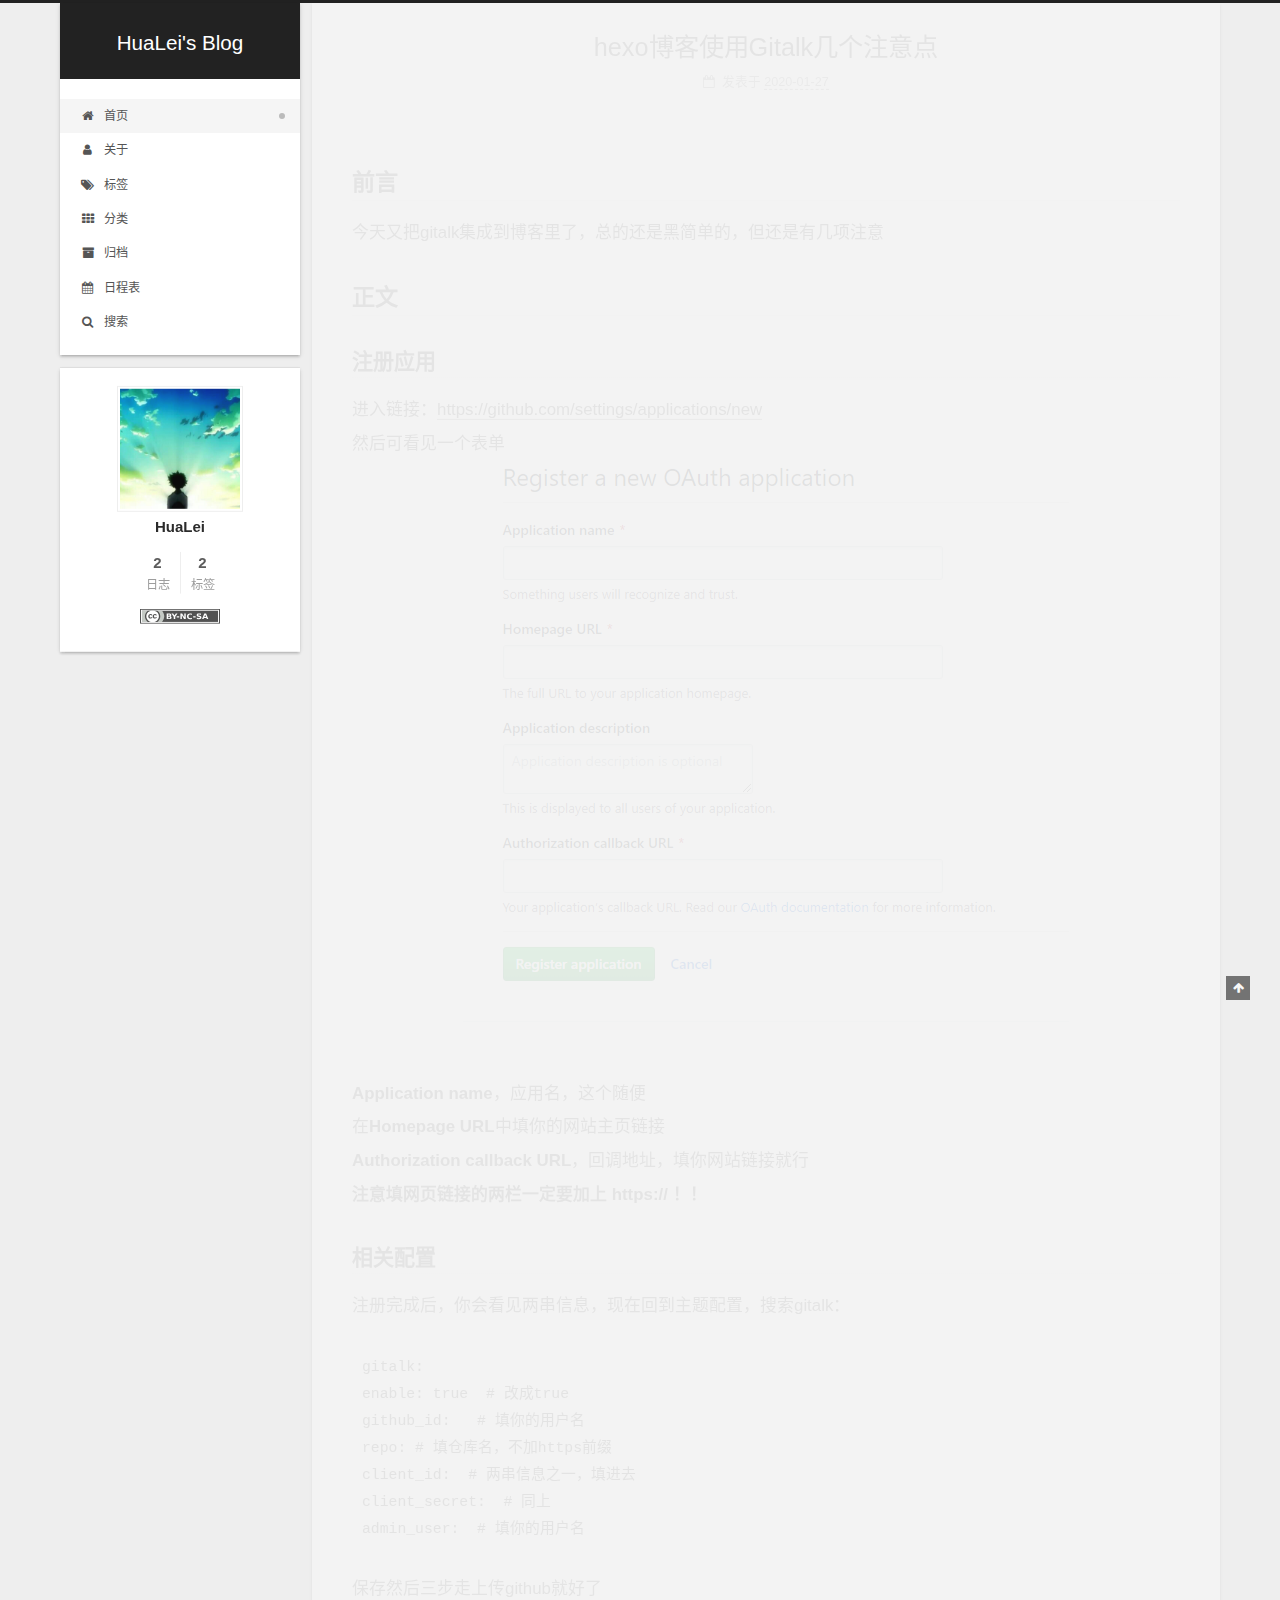
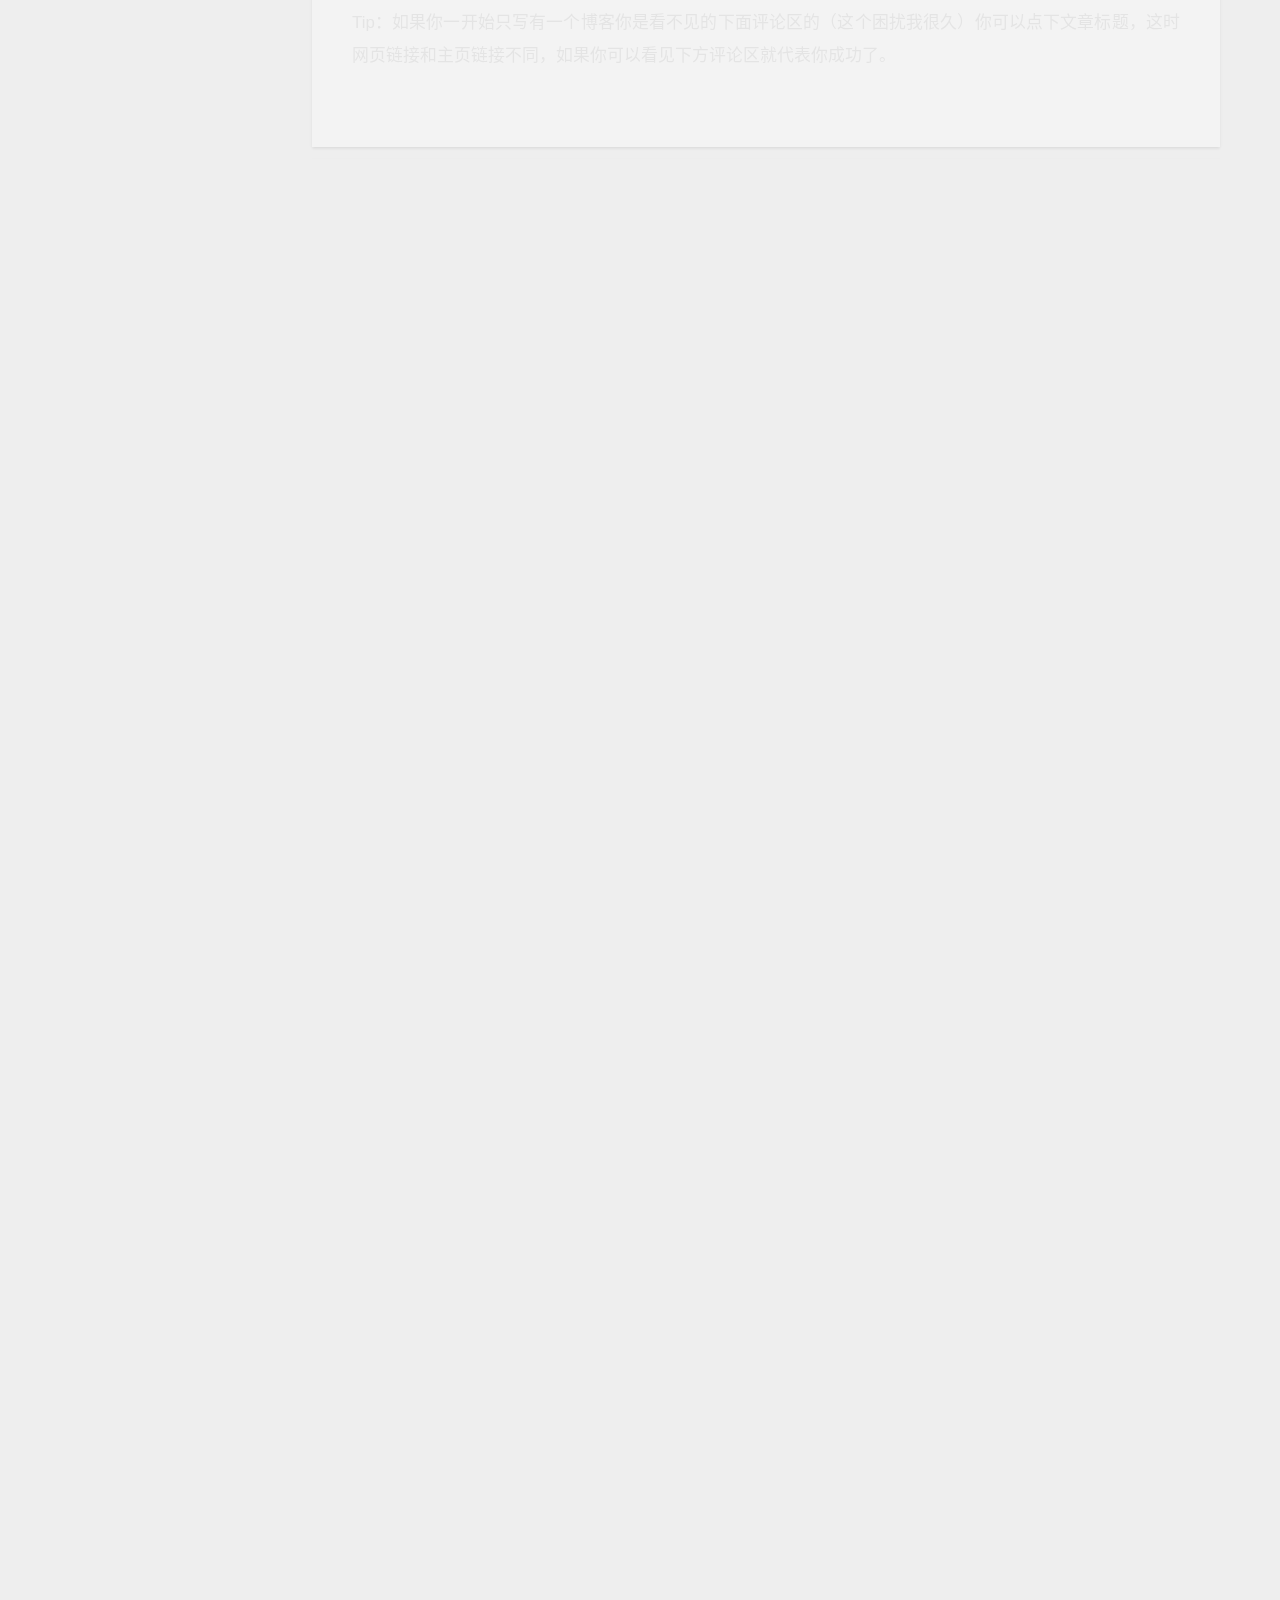
==== commit d85feef7: "Site updated: 2020-01-27 09:57:10" ====
--- a/index.html
+++ b/index.html
@@ -236,7 +236,7 @@
               <span class="post-meta-item-text">发表于</span>
               
 
-              <time title="创建时间：2020-01-27 09:09:27 / 修改时间：09:52:38" itemprop="dateCreated datePublished" datetime="2020-01-27T09:09:27+08:00">2020-01-27</time>
+              <time title="创建时间：2020-01-27 09:09:27 / 修改时间：09:56:25" itemprop="dateCreated datePublished" datetime="2020-01-27T09:09:27+08:00">2020-01-27</time>
             </span>
 
           
@@ -251,7 +251,7 @@
 
       
           <h2 id="前言"><a href="#前言" class="headerlink" title="前言"></a>前言</h2><p>今天又把gitalk集成到博客里了，总的还是黑简单的，但还是有几项注意</p>
-<h2 id="正文"><a href="#正文" class="headerlink" title="正文"></a>正文</h2><h3 id="注册应用"><a href="#注册应用" class="headerlink" title="注册应用"></a>注册应用</h3><p>进入链接：<a href="https://github.com/settings/applications/new" target="_blank" rel="noopener">https://github.com/settings/applications/new</a><br>然后可看见一个表单<br><img src="/images/gitalk-start" alt="表单"><br><strong>Application name</strong>，应用名，这个随便<br>在<strong>Homepage URL</strong>中填你的网站主页链接<br><strong>Authorization callback URL</strong>，回调地址，填你网站链接就行<br><strong>注意填网页链接的两栏一定要加上 https:// ！！</strong></p>
+<h2 id="正文"><a href="#正文" class="headerlink" title="正文"></a>正文</h2><h3 id="注册应用"><a href="#注册应用" class="headerlink" title="注册应用"></a>注册应用</h3><p>进入链接：<a href="https://github.com/settings/applications/new" target="_blank" rel="noopener">https://github.com/settings/applications/new</a><br>然后可看见一个表单<br><img src="/images/gitalk-start.png" alt="表单"><br><strong>Application name</strong>，应用名，这个随便<br>在<strong>Homepage URL</strong>中填你的网站主页链接<br><strong>Authorization callback URL</strong>，回调地址，填你网站链接就行<br><strong>注意填网页链接的两栏一定要加上 https:// ！！</strong></p>
 <h3 id="相关配置"><a href="#相关配置" class="headerlink" title="相关配置"></a>相关配置</h3><p>注册完成后，你会看见两串信息，现在回到主题配置，搜索gitalk：  </p>
 <pre><code>gitalk:
 enable: true  # 改成true 
--- a/css/main.css
+++ b/css/main.css
@@ -1185,7 +1185,7 @@
 }
 .links-of-author a::before,
 .links-of-author span.exturl::before {
-  background: #b4ff62;
+  background: #252eff;
   border-radius: 50%;
   content: ' ';
   display: inline-block;
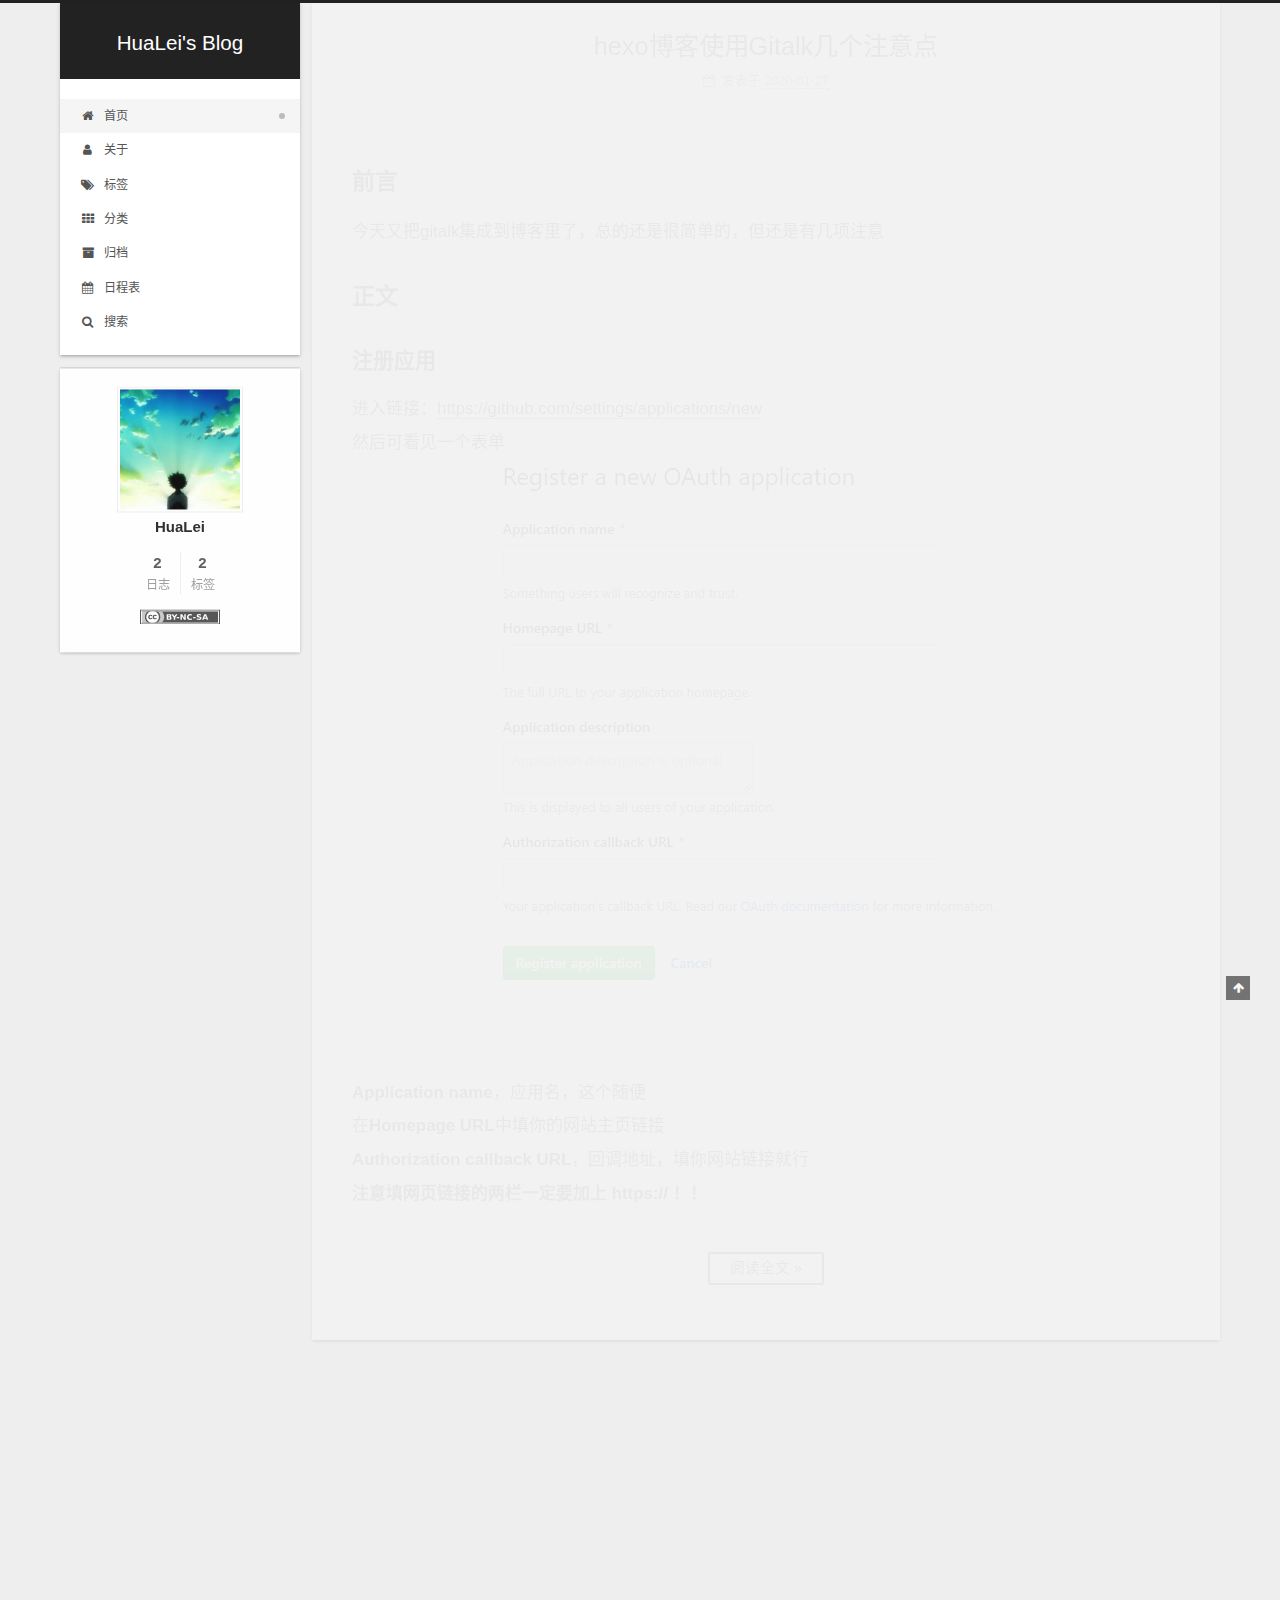
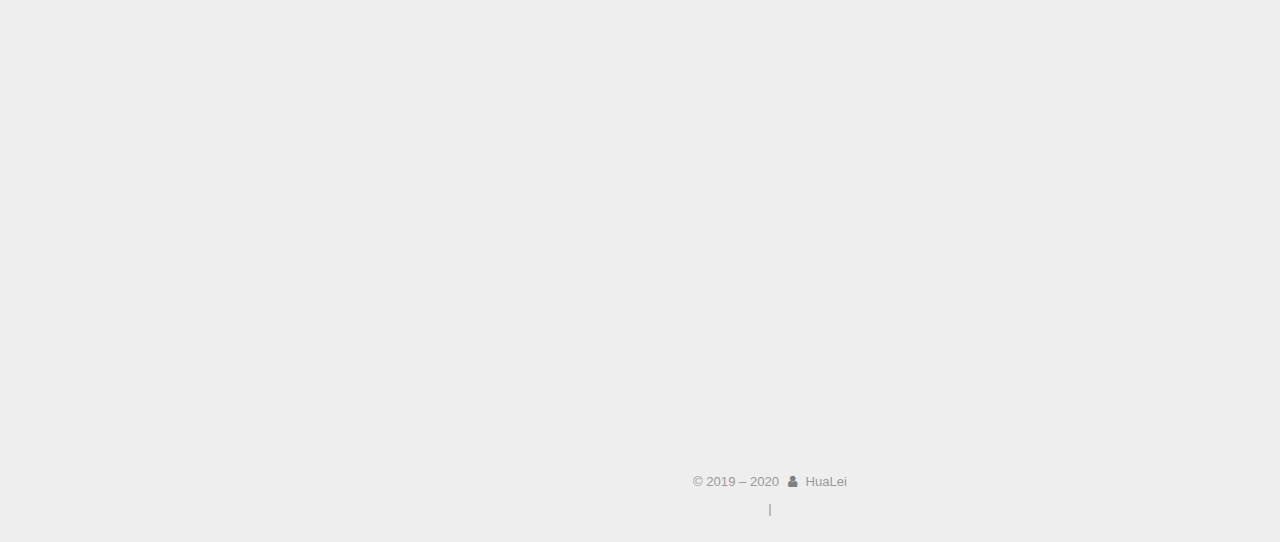
==== commit fca6d57a: "Site updated: 2020-01-27 10:30:11" ====
--- a/index.html
+++ b/index.html
@@ -236,7 +236,7 @@
               <span class="post-meta-item-text">发表于</span>
               
 
-              <time title="创建时间：2020-01-27 09:09:27 / 修改时间：09:56:25" itemprop="dateCreated datePublished" datetime="2020-01-27T09:09:27+08:00">2020-01-27</time>
+              <time title="创建时间：2020-01-27 09:09:27 / 修改时间：10:27:13" itemprop="dateCreated datePublished" datetime="2020-01-27T09:09:27+08:00">2020-01-27</time>
             </span>
 
           
@@ -250,17 +250,16 @@
     <div class="post-body" itemprop="articleBody">
 
       
-          <h2 id="前言"><a href="#前言" class="headerlink" title="前言"></a>前言</h2><p>今天又把gitalk集成到博客里了，总的还是黑简单的，但还是有几项注意</p>
+          <h2 id="前言"><a href="#前言" class="headerlink" title="前言"></a>前言</h2><p>今天又把gitalk集成到博客里了，总的还是很简单的，但还是有几项注意</p>
 <h2 id="正文"><a href="#正文" class="headerlink" title="正文"></a>正文</h2><h3 id="注册应用"><a href="#注册应用" class="headerlink" title="注册应用"></a>注册应用</h3><p>进入链接：<a href="https://github.com/settings/applications/new" target="_blank" rel="noopener">https://github.com/settings/applications/new</a><br>然后可看见一个表单<br><img src="/images/gitalk-start.png" alt="表单"><br><strong>Application name</strong>，应用名，这个随便<br>在<strong>Homepage URL</strong>中填你的网站主页链接<br><strong>Authorization callback URL</strong>，回调地址，填你网站链接就行<br><strong>注意填网页链接的两栏一定要加上 https:// ！！</strong></p>
-<h3 id="相关配置"><a href="#相关配置" class="headerlink" title="相关配置"></a>相关配置</h3><p>注册完成后，你会看见两串信息，现在回到主题配置，搜索gitalk：  </p>
-<pre><code>gitalk:
-enable: true  # 改成true 
-github_id:   # 填你的用户名
-repo: # 填仓库名，不加https前缀
-client_id:  # 两串信息之一，填进去
-client_secret:  # 同上
-admin_user:  # 填你的用户名</code></pre><p>保存然后三步走上传github就好了<br>Tip：如果你一开始只写有一个博客你是看不见的下面评论区的（这个困扰我很久）你可以点下文章标题，这时网页链接和主页链接不同，如果你可以看见下方评论区就代表你成功了。</p>
-
+          <!--noindex-->
+            <div class="post-button">
+              <a class="btn" href="/2020/01/27/hexo%E5%8D%9A%E5%AE%A2%E4%BD%BF%E7%94%A8Gitalk%E5%87%A0%E4%B8%AA%E6%B3%A8%E6%84%8F%E7%82%B9/#more" rel="contents">
+                阅读全文 &raquo;
+              </a>
+            </div>
+          <!--/noindex-->
+        
       
     </div>
 
@@ -319,21 +318,15 @@
 
       
           <h2 id="前言"><a href="#前言" class="headerlink" title="前言"></a>前言</h2><p>本文章主要介绍hexo博客的搭建，Next模板添加与相关设置<br>今天又重新捣鼓了一遍hexo博客，升级后发现还是有很多不同，这之间也踩了挺多坑，这边就一并说一下<br>本文所有命令可以在<strong>Windows Terminal</strong>中操作，这是微软新的命令行终端，比cmd强大，美观不少，官方商店就可以下载。<br>所有相关配置在<strong>VS Code</strong>上更改</p>
-<h2 id="正文"><a href="#正文" class="headerlink" title="正文"></a>正文</h2><h3 id="hexo博客初搭建"><a href="#hexo博客初搭建" class="headerlink" title="hexo博客初搭建"></a>hexo博客初搭建</h3><h4 id="NodeJs安装"><a href="#NodeJs安装" class="headerlink" title="NodeJs安装"></a>NodeJs安装</h4><p>hexo中许多拓展都要用npm，后文要用<br>下载完之后添加到环境变量</p>
-<h4 id="正式安装"><a href="#正式安装" class="headerlink" title="正式安装"></a>正式安装</h4><p>首先，创建一个文件夹，本文中为<strong>Blog</strong>，然后cd进去<br>执行下面命令安装hexo<br><code>npm install hexo-cli -g</code><br>安装完毕后执行命令<br><code>hexo init Blog</code><br><code>npm install</code><br>这时你会在文件夹中看到新增许多文件，这样就安装完成了，然后执行<br><code>hexo s</code><br>这时在命令行中会给出一段链接，进入网址即可查看网站效果，现在你已完成大部分准备工作了<br>下面安装Next<br><code>clone https://github.com/theme-next/hexo-theme-next.git</code></p>
-<h3 id="主题切换至Next"><a href="#主题切换至Next" class="headerlink" title="主题切换至Next"></a>主题切换至Next</h3><p>用VS Code打开Blog文件，在<strong>根目录</strong>下打开_config.yml文件，在底端可找到<em>theme</em>键，配置如下<br><code>theme: next</code><br>然后进入<br>~/Blog/theme/next/_config.yml<br>Next有4个分支主题，VS Code中按<em>Ctrl+F</em>搜索scheme，可发现有4个主题，这里可选择自己喜欢的<br>这里可一一预览进行选择</p>
-<h3 id="主题配置"><a href="#主题配置" class="headerlink" title="主题配置"></a>主题配置</h3><ul>
-<li>网页总设置<br>进入网站配置，在开头分别填网站标题，作者，语言(zh-CN)</li>
-<li>头像<br>将头像图片放在<br>~/Blog/theme/next/source/images（此为<strong>图片路径</strong>）<br>然后在主题配置中更改avatar，并将图片路径填上  </li>
-<li>网站标签页图片<br>在主题配置中找到favicon配置前两个就行（samll和medium）<br>这些是比较基础的配置，后续我会单独写一篇文章说说几个常用配置  </li>
-</ul>
-<h3 id="网站关联Github"><a href="#网站关联Github" class="headerlink" title="网站关联Github"></a>网站关联Github</h3><p>网站关联github后可不用服务器，仅需域名即可（需花钱注册）<br>首先在github上建个库，名字一定要遵循<br><strong>你的Github用户名 + .github.io</strong><br>进入库设置，里面找到custom domain改为你的域名<br>域名解析到你的你的库名（上面）<br>然后回到网站配置，末尾改为：  </p>
-<figure class="highlight plain"><table><tr><td class="gutter"><pre><span class="line">1</span><br><span class="line">2</span><br><span class="line">3</span><br><span class="line">4</span><br></pre></td><td class="code"><pre><span class="line">deploy:</span><br><span class="line">  type: &#39;git&#39;</span><br><span class="line">  repository: git@github.com:username&#x2F;username.github.io.git &#x2F;&#x2F;username是github用户名</span><br><span class="line">  branch: master</span><br></pre></td></tr></table></figure>
-<p>进入~/Blog/source,创建<em>CNAME</em>文件，无后缀，里面填域名<br>回到Blog文件夹下，分别执行：</p>
-<figure class="highlight plain"><table><tr><td class="gutter"><pre><span class="line">1</span><br><span class="line">2</span><br><span class="line">3</span><br></pre></td><td class="code"><pre><span class="line">hexo clean &#x2F;&#x2F;清理缓存</span><br><span class="line">hexo g &#x2F;&#x2F;生成静态页面</span><br><span class="line">hexo d &#x2F;&#x2F;网站push到github上</span><br></pre></td></tr></table></figure>
-<p>然后就大功告成了</p>
-<h2 id="最后"><a href="#最后" class="headerlink" title="最后"></a>最后</h2><p>这是我第一次用md写博客，排版可能有问题<br>文中还有一些没说到，下个文章我会说完<br>文中不足或错误之处，多请各大佬指正</p>
-
+<h2 id="正文"><a href="#正文" class="headerlink" title="正文"></a>正文</h2><h3 id="hexo博客初搭建"><a href="#hexo博客初搭建" class="headerlink" title="hexo博客初搭建"></a>hexo博客初搭建</h3><h4 id="NodeJs安装"><a href="#NodeJs安装" class="headerlink" title="NodeJs安装"></a>NodeJs安装</h4>
+          <!--noindex-->
+            <div class="post-button">
+              <a class="btn" href="/2020/01/26/%E7%94%A8hexo-Next%E6%A8%A1%E6%9D%BF-GithubPage%E5%BF%AB%E9%80%9F%E5%BB%BA%E7%AB%8B%E4%B8%AA%E4%BA%BA%E5%8D%9A%E5%AE%A2/#more" rel="contents">
+                阅读全文 &raquo;
+              </a>
+            </div>
+          <!--/noindex-->
+        
       
     </div>
 
--- a/css/main.css
+++ b/css/main.css
@@ -1185,7 +1185,7 @@
 }
 .links-of-author a::before,
 .links-of-author span.exturl::before {
-  background: #252eff;
+  background: #42ccc3;
   border-radius: 50%;
   content: ' ';
   display: inline-block;
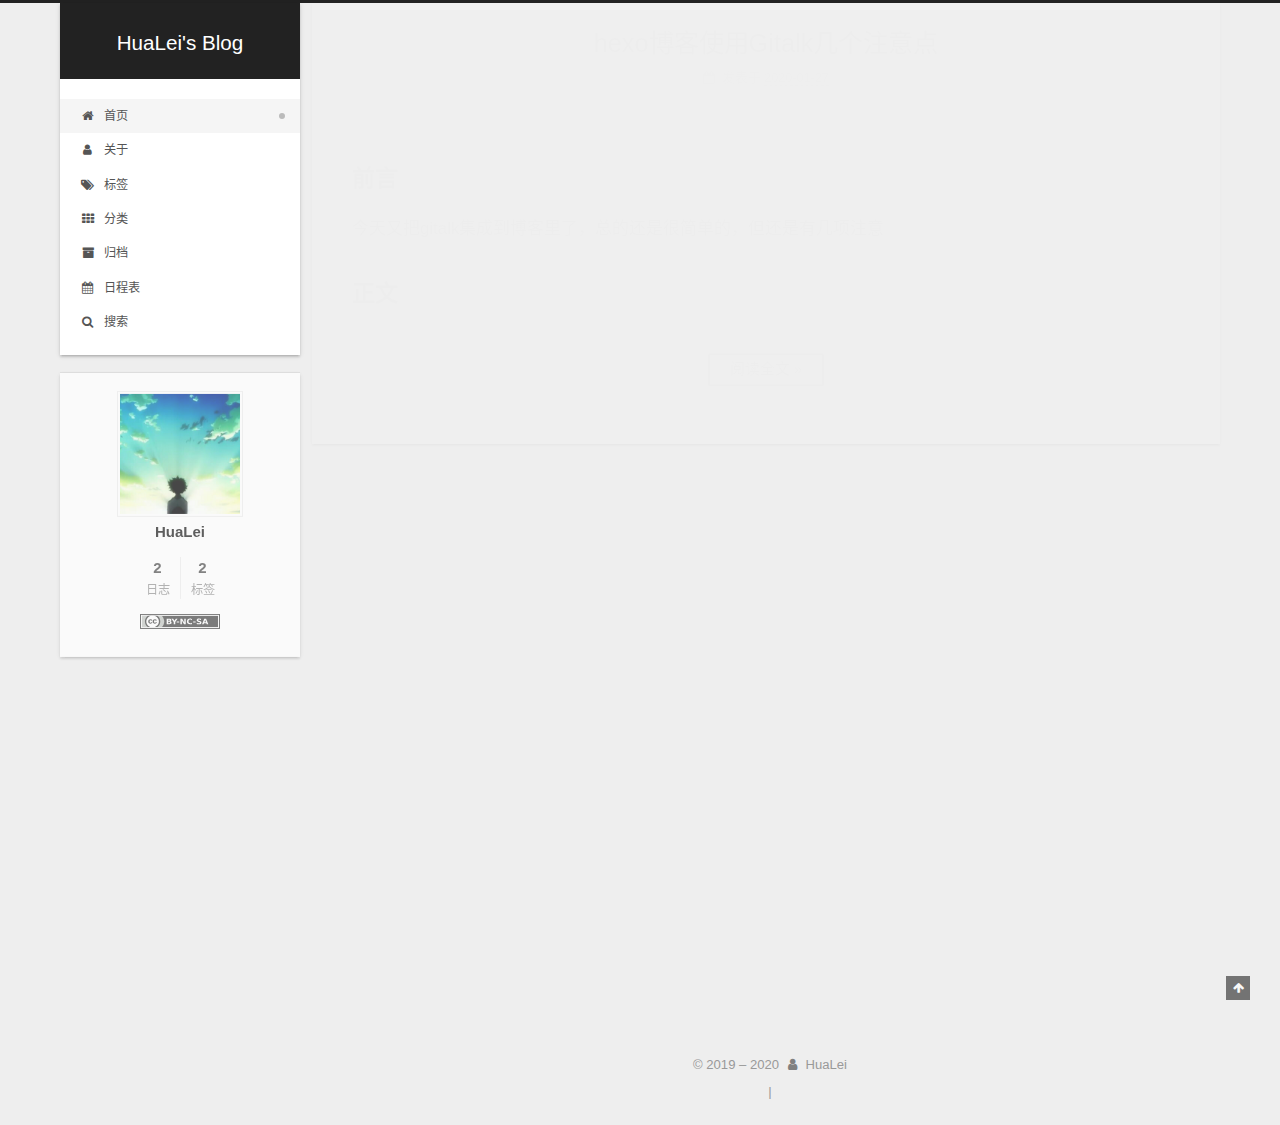
==== commit be749886: "Site updated: 2020-01-27 10:38:43" ====
--- a/index.html
+++ b/index.html
@@ -207,7 +207,7 @@
             
 
   <div class="posts-expand">
-        
+			    
   
   
   <article itemscope itemtype="http://schema.org/Article" class="post-block home" lang="zh-CN">
@@ -236,7 +236,7 @@
               <span class="post-meta-item-text">发表于</span>
               
 
-              <time title="创建时间：2020-01-27 09:09:27 / 修改时间：10:27:13" itemprop="dateCreated datePublished" datetime="2020-01-27T09:09:27+08:00">2020-01-27</time>
+              <time title="创建时间：2020-01-27 09:09:27 / 修改时间：10:37:31" itemprop="dateCreated datePublished" datetime="2020-01-27T09:09:27+08:00">2020-01-27</time>
             </span>
 
           
@@ -251,7 +251,7 @@
 
       
           <h2 id="前言"><a href="#前言" class="headerlink" title="前言"></a>前言</h2><p>今天又把gitalk集成到博客里了，总的还是很简单的，但还是有几项注意</p>
-<h2 id="正文"><a href="#正文" class="headerlink" title="正文"></a>正文</h2><h3 id="注册应用"><a href="#注册应用" class="headerlink" title="注册应用"></a>注册应用</h3><p>进入链接：<a href="https://github.com/settings/applications/new" target="_blank" rel="noopener">https://github.com/settings/applications/new</a><br>然后可看见一个表单<br><img src="/images/gitalk-start.png" alt="表单"><br><strong>Application name</strong>，应用名，这个随便<br>在<strong>Homepage URL</strong>中填你的网站主页链接<br><strong>Authorization callback URL</strong>，回调地址，填你网站链接就行<br><strong>注意填网页链接的两栏一定要加上 https:// ！！</strong></p>
+<h2 id="正文"><a href="#正文" class="headerlink" title="正文"></a>正文</h2>
           <!--noindex-->
             <div class="post-button">
               <a class="btn" href="/2020/01/27/hexo%E5%8D%9A%E5%AE%A2%E4%BD%BF%E7%94%A8Gitalk%E5%87%A0%E4%B8%AA%E6%B3%A8%E6%84%8F%E7%82%B9/#more" rel="contents">
@@ -274,7 +274,7 @@
   
   
 
-        
+			    
   
   
   <article itemscope itemtype="http://schema.org/Article" class="post-block home" lang="zh-CN">
@@ -318,7 +318,7 @@
 
       
           <h2 id="前言"><a href="#前言" class="headerlink" title="前言"></a>前言</h2><p>本文章主要介绍hexo博客的搭建，Next模板添加与相关设置<br>今天又重新捣鼓了一遍hexo博客，升级后发现还是有很多不同，这之间也踩了挺多坑，这边就一并说一下<br>本文所有命令可以在<strong>Windows Terminal</strong>中操作，这是微软新的命令行终端，比cmd强大，美观不少，官方商店就可以下载。<br>所有相关配置在<strong>VS Code</strong>上更改</p>
-<h2 id="正文"><a href="#正文" class="headerlink" title="正文"></a>正文</h2><h3 id="hexo博客初搭建"><a href="#hexo博客初搭建" class="headerlink" title="hexo博客初搭建"></a>hexo博客初搭建</h3><h4 id="NodeJs安装"><a href="#NodeJs安装" class="headerlink" title="NodeJs安装"></a>NodeJs安装</h4>
+<h2 id="正文"><a href="#正文" class="headerlink" title="正文"></a>正文</h2>
           <!--noindex-->
             <div class="post-button">
               <a class="btn" href="/2020/01/26/%E7%94%A8hexo-Next%E6%A8%A1%E6%9D%BF-GithubPage%E5%BF%AB%E9%80%9F%E5%BB%BA%E7%AB%8B%E4%B8%AA%E4%BA%BA%E5%8D%9A%E5%AE%A2/#more" rel="contents">
--- a/css/main.css
+++ b/css/main.css
@@ -1185,7 +1185,7 @@
 }
 .links-of-author a::before,
 .links-of-author span.exturl::before {
-  background: #42ccc3;
+  background: #fb73d9;
   border-radius: 50%;
   content: ' ';
   display: inline-block;
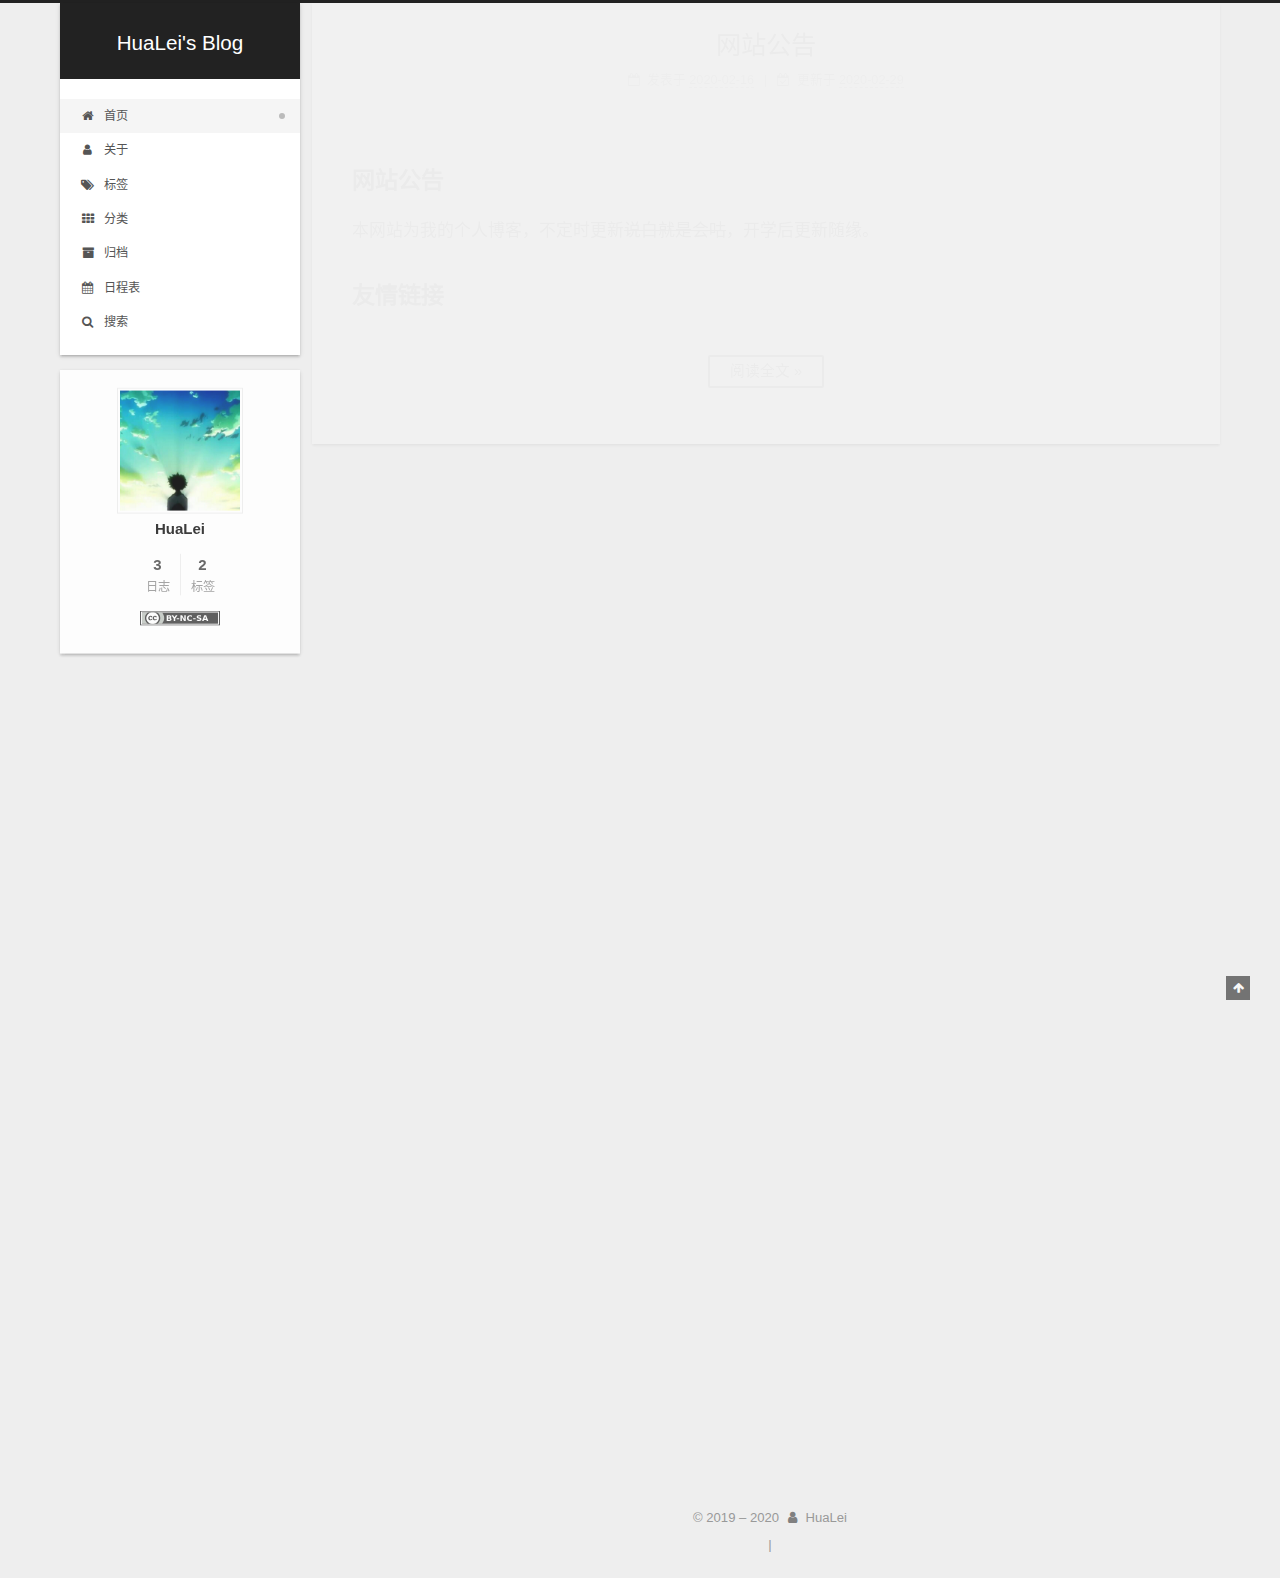
==== commit bfbecb55: "Site updated: 2020-02-29 13:07:56" ====
--- a/index.html
+++ b/index.html
@@ -211,6 +211,79 @@
   
   
   <article itemscope itemtype="http://schema.org/Article" class="post-block home" lang="zh-CN">
+    <link itemprop="mainEntityOfPage" href="http://yoursite.com/2020/02/16/%E7%BD%91%E7%AB%99%E5%85%AC%E5%91%8A/">
+
+    <span hidden itemprop="author" itemscope itemtype="http://schema.org/Person">
+      <meta itemprop="image" content="/images/head.jpg">
+      <meta itemprop="name" content="HuaLei">
+      <meta itemprop="description" content="">
+    </span>
+
+    <span hidden itemprop="publisher" itemscope itemtype="http://schema.org/Organization">
+      <meta itemprop="name" content="HuaLei's Blog">
+    </span>
+      <header class="post-header">
+        <h1 class="post-title" itemprop="name headline">
+          
+            <a href="/2020/02/16/%E7%BD%91%E7%AB%99%E5%85%AC%E5%91%8A/" class="post-title-link" itemprop="url">网站公告</a>
+        </h1>
+
+        <div class="post-meta">
+            <span class="post-meta-item">
+              <span class="post-meta-item-icon">
+                <i class="fa fa-calendar-o"></i>
+              </span>
+              <span class="post-meta-item-text">发表于</span>
+
+              <time title="创建时间：2020-02-16 14:53:49" itemprop="dateCreated datePublished" datetime="2020-02-16T14:53:49+08:00">2020-02-16</time>
+            </span>
+              <span class="post-meta-item">
+                <span class="post-meta-item-icon">
+                  <i class="fa fa-calendar-check-o"></i>
+                </span>
+                <span class="post-meta-item-text">更新于</span>
+                <time title="修改时间：2020-02-29 13:05:35" itemprop="dateModified" datetime="2020-02-29T13:05:35+08:00">2020-02-29</time>
+              </span>
+
+          
+
+        </div>
+      </header>
+
+    
+    
+    
+    <div class="post-body" itemprop="articleBody">
+
+      
+          <h2 id="网站公告"><a href="#网站公告" class="headerlink" title="网站公告"></a>网站公告</h2><p>本网站为我的个人博客，不定时更新<del>说白就是会咕</del>，开学后更新随缘。</p>
+<h2 id="友情链接"><a href="#友情链接" class="headerlink" title="友情链接"></a>友情链接</h2>
+          <!--noindex-->
+            <div class="post-button">
+              <a class="btn" href="/2020/02/16/%E7%BD%91%E7%AB%99%E5%85%AC%E5%91%8A/#more" rel="contents">
+                阅读全文 &raquo;
+              </a>
+            </div>
+          <!--/noindex-->
+        
+      
+    </div>
+
+    
+    
+    
+      <footer class="post-footer">
+        <div class="post-eof"></div>
+      </footer>
+  </article>
+  
+  
+  
+
+			    
+  
+  
+  <article itemscope itemtype="http://schema.org/Article" class="post-block home" lang="zh-CN">
     <link itemprop="mainEntityOfPage" href="http://yoursite.com/2020/01/27/hexo%E5%8D%9A%E5%AE%A2%E4%BD%BF%E7%94%A8Gitalk%E5%87%A0%E4%B8%AA%E6%B3%A8%E6%84%8F%E7%82%B9/">
 
     <span hidden itemprop="author" itemscope itemtype="http://schema.org/Person">
@@ -410,7 +483,7 @@
       <div class="site-state-item site-state-posts">
           <a href="/archives/">
         
-          <span class="site-state-item-count">2</span>
+          <span class="site-state-item-count">3</span>
           <span class="site-state-item-name">日志</span>
         </a>
       </div>
--- a/css/main.css
+++ b/css/main.css
@@ -1185,7 +1185,7 @@
 }
 .links-of-author a::before,
 .links-of-author span.exturl::before {
-  background: #fb73d9;
+  background: #fff;
   border-radius: 50%;
   content: ' ';
   display: inline-block;
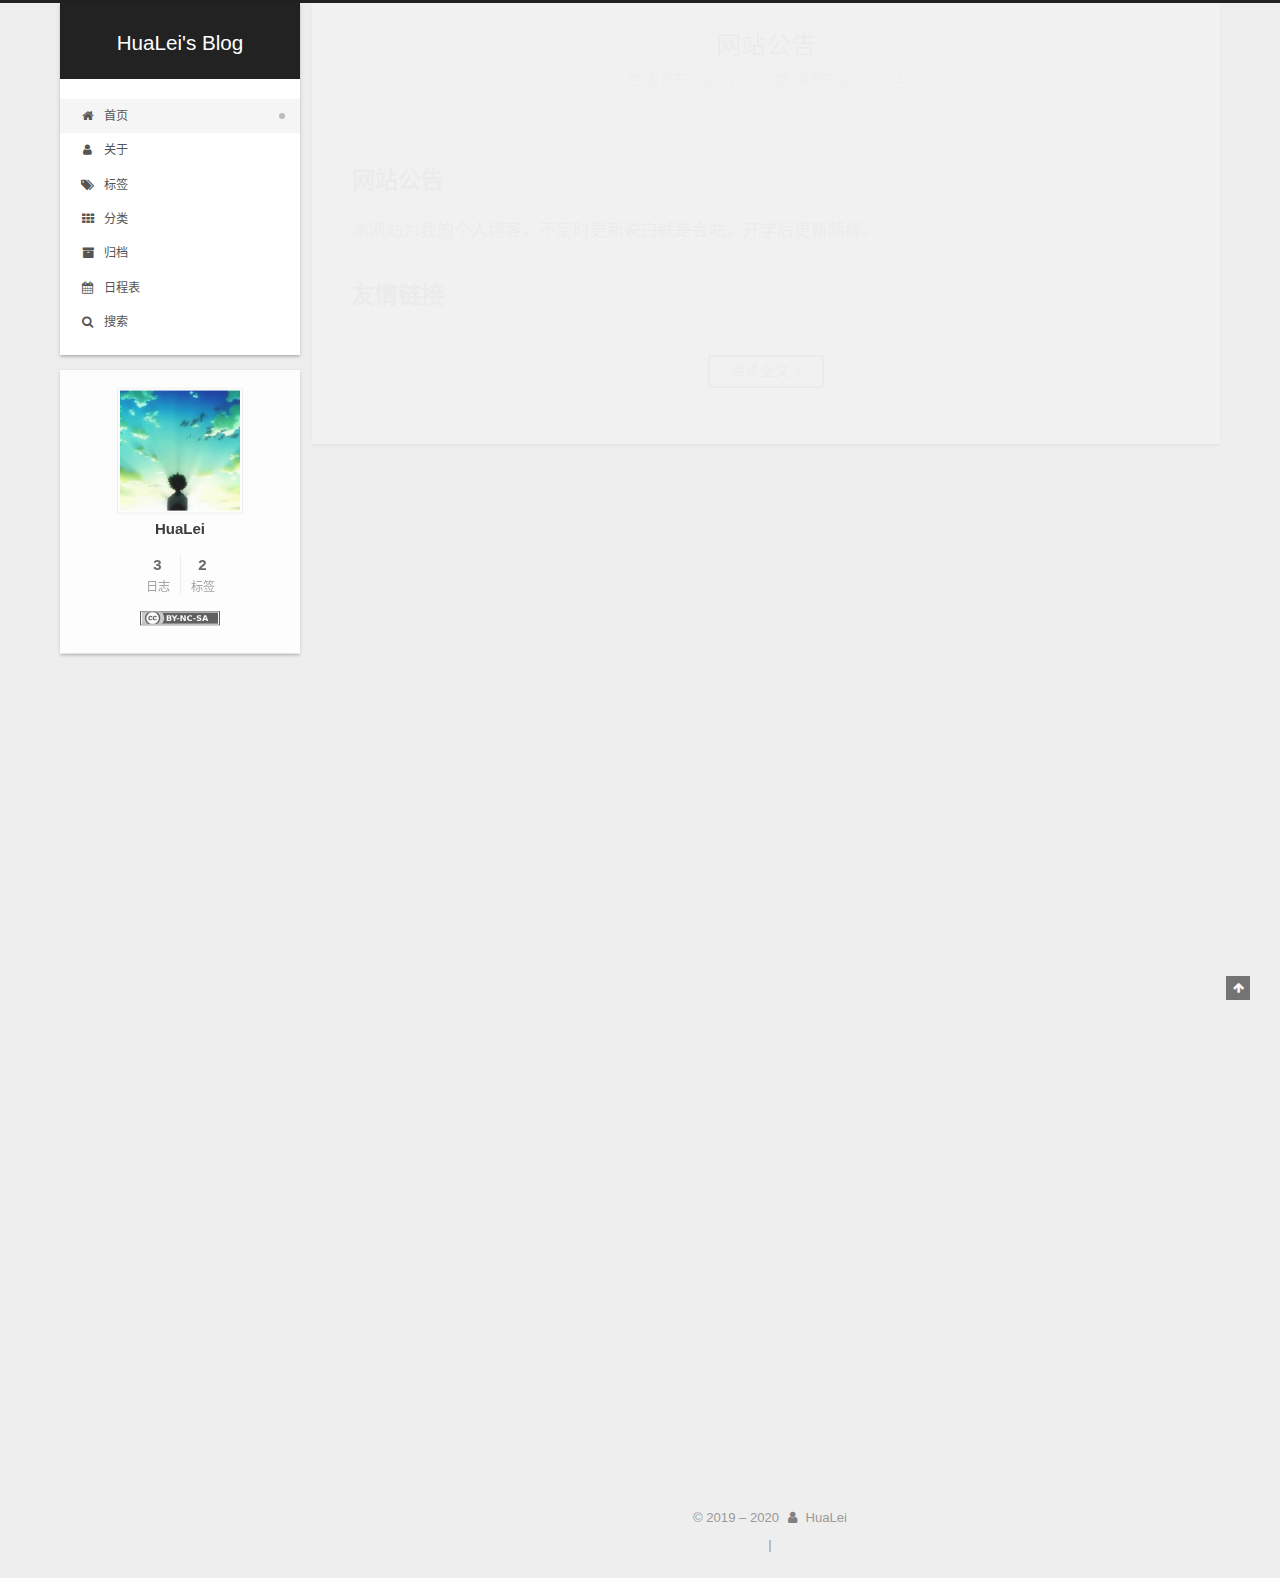
==== commit e42d257f: "Site updated: 2020-03-01 15:15:02" ====
--- a/index.html
+++ b/index.html
@@ -242,7 +242,7 @@
                   <i class="fa fa-calendar-check-o"></i>
                 </span>
                 <span class="post-meta-item-text">更新于</span>
-                <time title="修改时间：2020-02-29 13:05:35" itemprop="dateModified" datetime="2020-02-29T13:05:35+08:00">2020-02-29</time>
+                <time title="修改时间：2020-03-01 15:12:51" itemprop="dateModified" datetime="2020-03-01T15:12:51+08:00">2020-03-01</time>
               </span>
 
           
--- a/css/main.css
+++ b/css/main.css
@@ -1185,7 +1185,7 @@
 }
 .links-of-author a::before,
 .links-of-author span.exturl::before {
-  background: #fff;
+  background: #710fff;
   border-radius: 50%;
   content: ' ';
   display: inline-block;
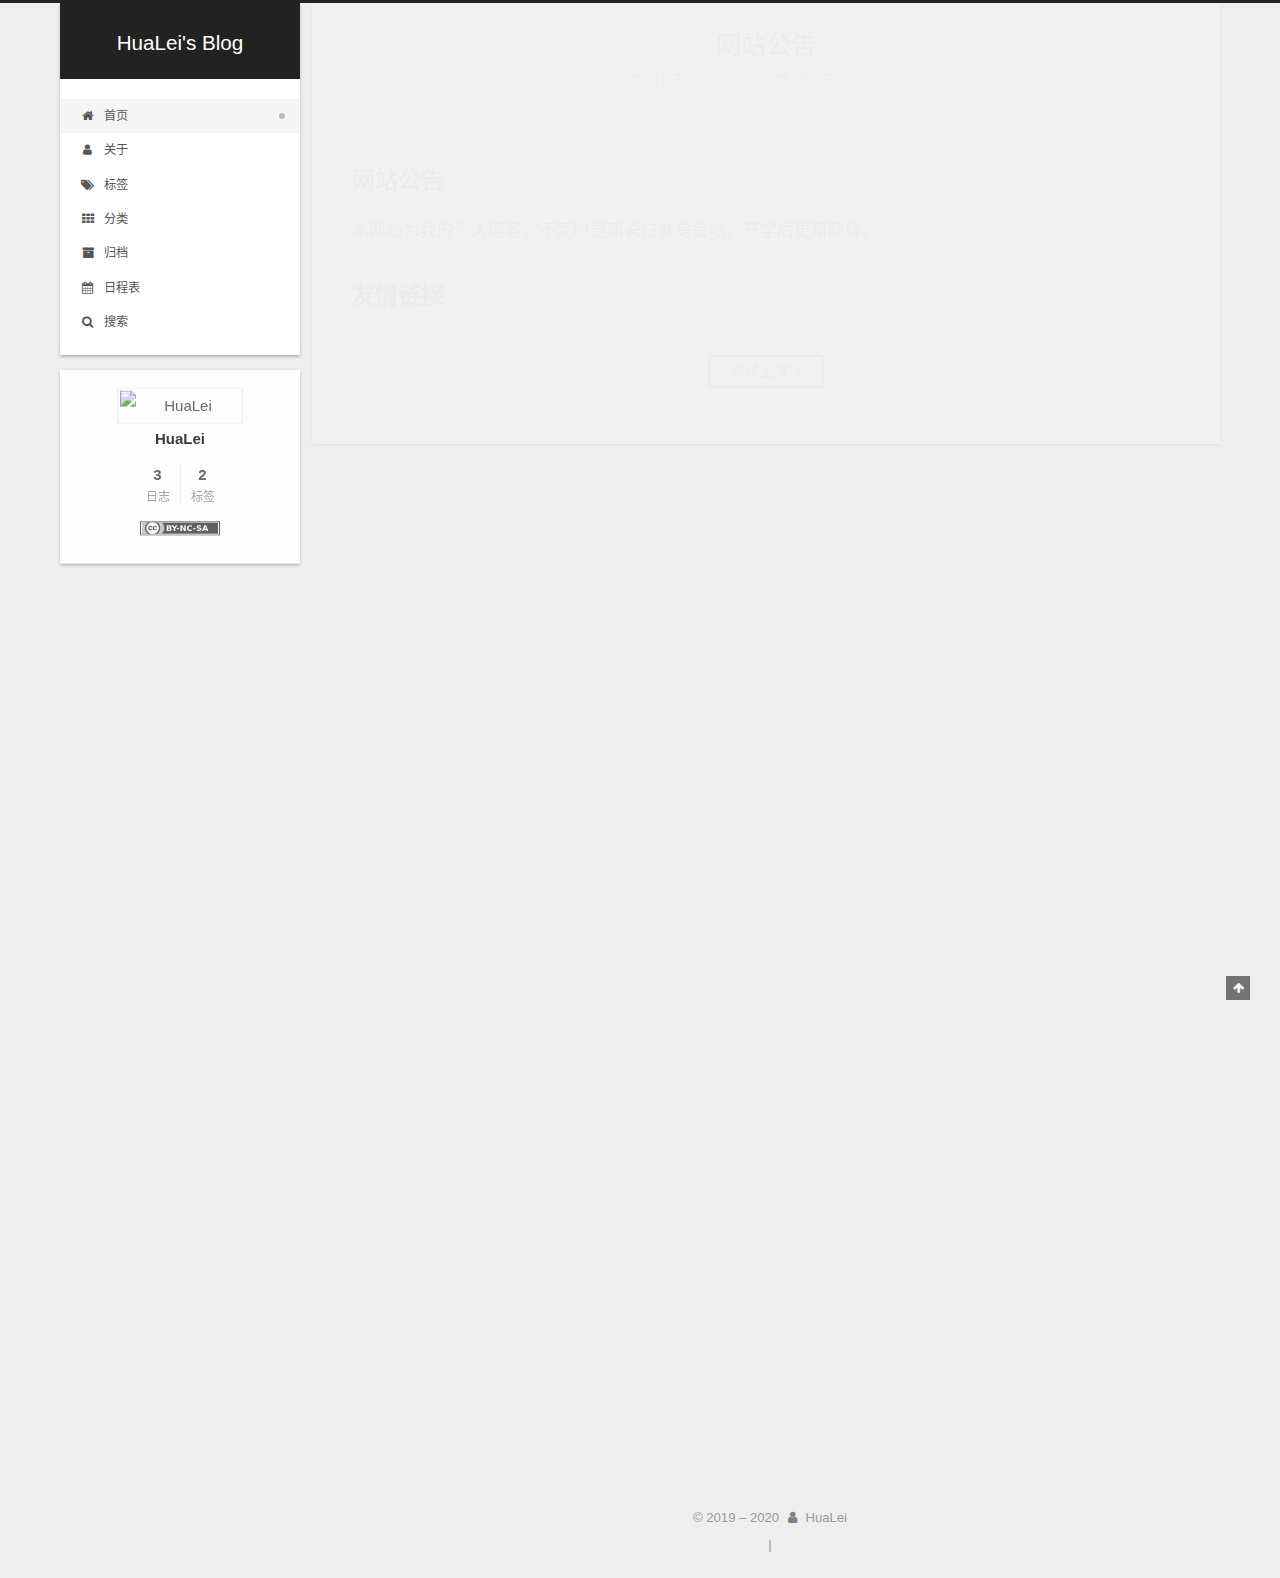
==== commit 7623722f: "Site updated: 2020-03-06 21:45:43" ====
--- a/index.html
+++ b/index.html
@@ -6,8 +6,8 @@
 <meta name="theme-color" content="#222">
 <meta name="generator" content="Hexo 4.2.0">
   <link rel="apple-touch-icon" sizes="180x180" href="/images/apple-touch-icon-next.png">
-  <link rel="icon" type="image/png" sizes="32x32" href="/images/head32.jpg">
-  <link rel="icon" type="image/png" sizes="16x16" href="/images/head16.jpg">
+  <link rel="icon" type="image/png" sizes="32x32" href="/images/head.jpg">
+  <link rel="icon" type="image/png" sizes="16x16" href="/images/head.jpg">
   <link rel="mask-icon" href="/images/logo.svg" color="#222">
 
 <link rel="stylesheet" href="/css/main.css">
@@ -19,7 +19,7 @@
 <script id="hexo-configurations">
   var NexT = window.NexT || {};
   var CONFIG = {
-    hostname: new URL('http://yoursite.com').hostname,
+    hostname: new URL('https://www.hualeipw.top').hostname,
     root: '/',
     scheme: 'Gemini',
     version: '7.7.0',
@@ -48,13 +48,13 @@
 
   <meta property="og:type" content="website">
 <meta property="og:title" content="HuaLei&#39;s Blog">
-<meta property="og:url" content="http://yoursite.com/index.html">
+<meta property="og:url" content="https://www.hualeipw.top/index.html">
 <meta property="og:site_name" content="HuaLei&#39;s Blog">
 <meta property="og:locale" content="zh_CN">
 <meta property="article:author" content="HuaLei">
 <meta name="twitter:card" content="summary">
 
-<link rel="canonical" href="http://yoursite.com/">
+<link rel="canonical" href="https://www.hualeipw.top/">
 
 
 <script id="page-configurations">
@@ -211,7 +211,7 @@
   
   
   <article itemscope itemtype="http://schema.org/Article" class="post-block home" lang="zh-CN">
-    <link itemprop="mainEntityOfPage" href="http://yoursite.com/2020/02/16/%E7%BD%91%E7%AB%99%E5%85%AC%E5%91%8A/">
+    <link itemprop="mainEntityOfPage" href="https://www.hualeipw.top/2020/02/16/%E7%BD%91%E7%AB%99%E5%85%AC%E5%91%8A/">
 
     <span hidden itemprop="author" itemscope itemtype="http://schema.org/Person">
       <meta itemprop="image" content="/images/head.jpg">
@@ -242,7 +242,7 @@
                   <i class="fa fa-calendar-check-o"></i>
                 </span>
                 <span class="post-meta-item-text">更新于</span>
-                <time title="修改时间：2020-03-01 15:12:51" itemprop="dateModified" datetime="2020-03-01T15:12:51+08:00">2020-03-01</time>
+                <time title="修改时间：2020-03-06 21:37:23" itemprop="dateModified" datetime="2020-03-06T21:37:23+08:00">2020-03-06</time>
               </span>
 
           
@@ -284,7 +284,7 @@
   
   
   <article itemscope itemtype="http://schema.org/Article" class="post-block home" lang="zh-CN">
-    <link itemprop="mainEntityOfPage" href="http://yoursite.com/2020/01/27/hexo%E5%8D%9A%E5%AE%A2%E4%BD%BF%E7%94%A8Gitalk%E5%87%A0%E4%B8%AA%E6%B3%A8%E6%84%8F%E7%82%B9/">
+    <link itemprop="mainEntityOfPage" href="https://www.hualeipw.top/2020/01/27/hexo%E5%8D%9A%E5%AE%A2%E4%BD%BF%E7%94%A8Gitalk%E5%87%A0%E4%B8%AA%E6%B3%A8%E6%84%8F%E7%82%B9/">
 
     <span hidden itemprop="author" itemscope itemtype="http://schema.org/Person">
       <meta itemprop="image" content="/images/head.jpg">
@@ -351,7 +351,7 @@
   
   
   <article itemscope itemtype="http://schema.org/Article" class="post-block home" lang="zh-CN">
-    <link itemprop="mainEntityOfPage" href="http://yoursite.com/2020/01/26/%E7%94%A8hexo-Next%E6%A8%A1%E6%9D%BF-GithubPage%E5%BF%AB%E9%80%9F%E5%BB%BA%E7%AB%8B%E4%B8%AA%E4%BA%BA%E5%8D%9A%E5%AE%A2/">
+    <link itemprop="mainEntityOfPage" href="https://www.hualeipw.top/2020/01/26/%E7%94%A8hexo-Next%E6%A8%A1%E6%9D%BF-GithubPage%E5%BF%AB%E9%80%9F%E5%BB%BA%E7%AB%8B%E4%B8%AA%E4%BA%BA%E5%8D%9A%E5%AE%A2/">
 
     <span hidden itemprop="author" itemscope itemtype="http://schema.org/Person">
       <meta itemprop="image" content="/images/head.jpg">
--- a/css/main.css
+++ b/css/main.css
@@ -1185,7 +1185,7 @@
 }
 .links-of-author a::before,
 .links-of-author span.exturl::before {
-  background: #710fff;
+  background: #86f1ff;
   border-radius: 50%;
   content: ' ';
   display: inline-block;
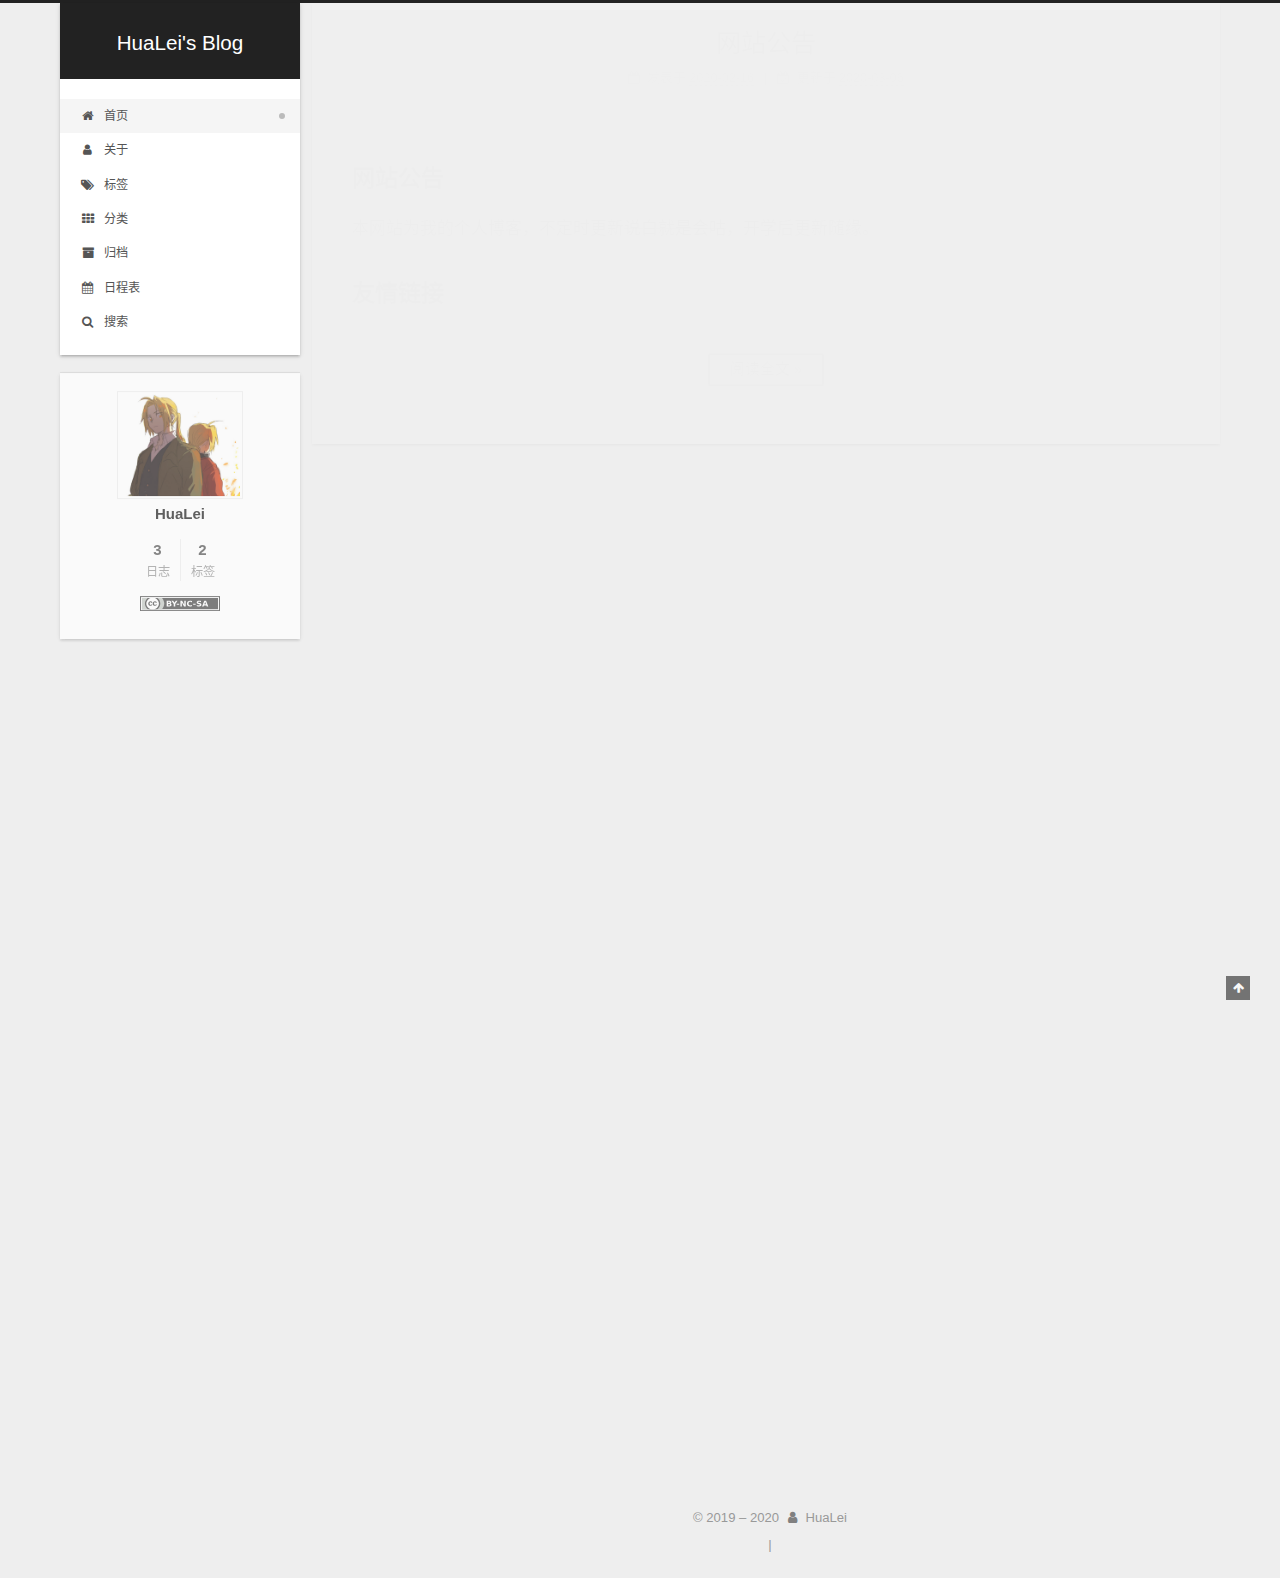
==== commit 027657c9: "Site updated: 2020-03-06 21:56:28" ====
--- a/index.html
+++ b/index.html
@@ -7,7 +7,7 @@
 <meta name="generator" content="Hexo 4.2.0">
   <link rel="apple-touch-icon" sizes="180x180" href="/images/apple-touch-icon-next.png">
   <link rel="icon" type="image/png" sizes="32x32" href="/images/head.jpg">
-  <link rel="icon" type="image/png" sizes="16x16" href="/images/head.jpg">
+  <link rel="icon" type="image/png" sizes="16x16" href="/images/head16.jpg">
   <link rel="mask-icon" href="/images/logo.svg" color="#222">
 
 <link rel="stylesheet" href="/css/main.css">
--- a/css/main.css
+++ b/css/main.css
@@ -1185,7 +1185,7 @@
 }
 .links-of-author a::before,
 .links-of-author span.exturl::before {
-  background: #86f1ff;
+  background: #c77863;
   border-radius: 50%;
   content: ' ';
   display: inline-block;
